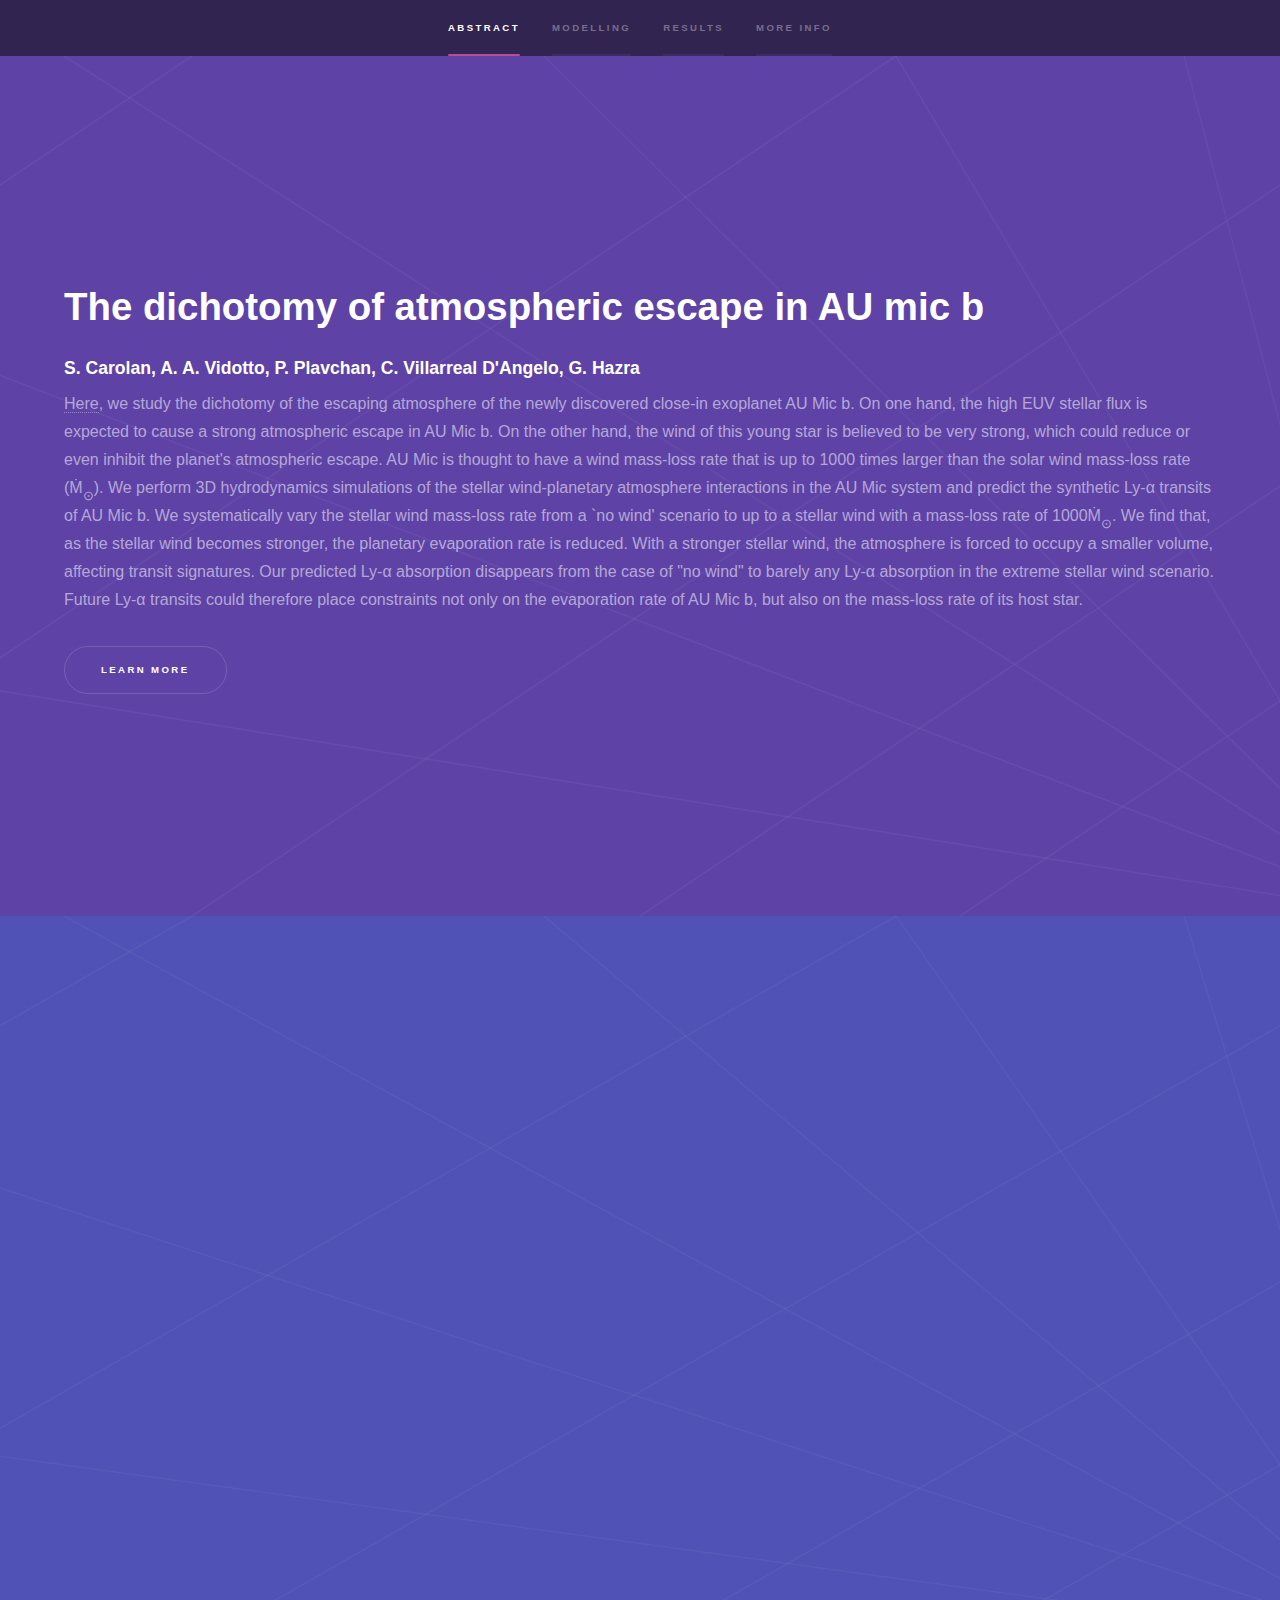
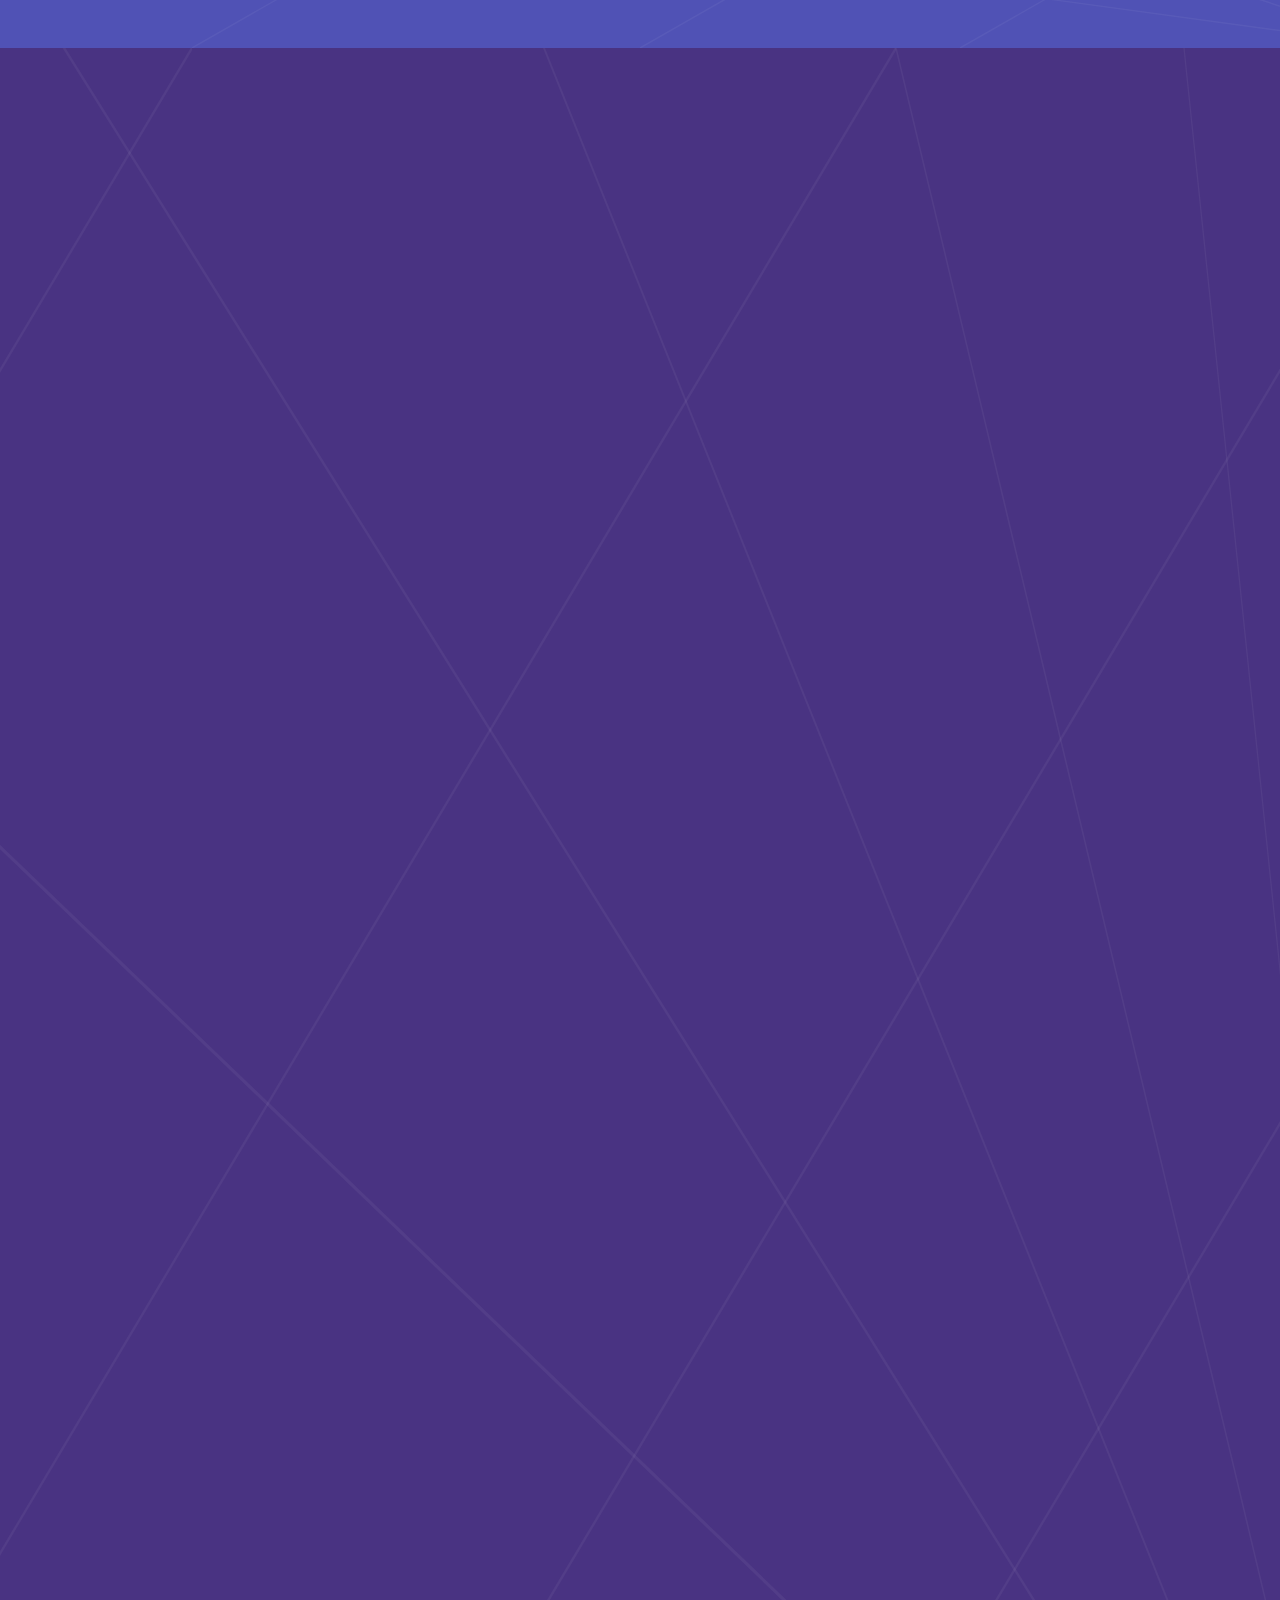
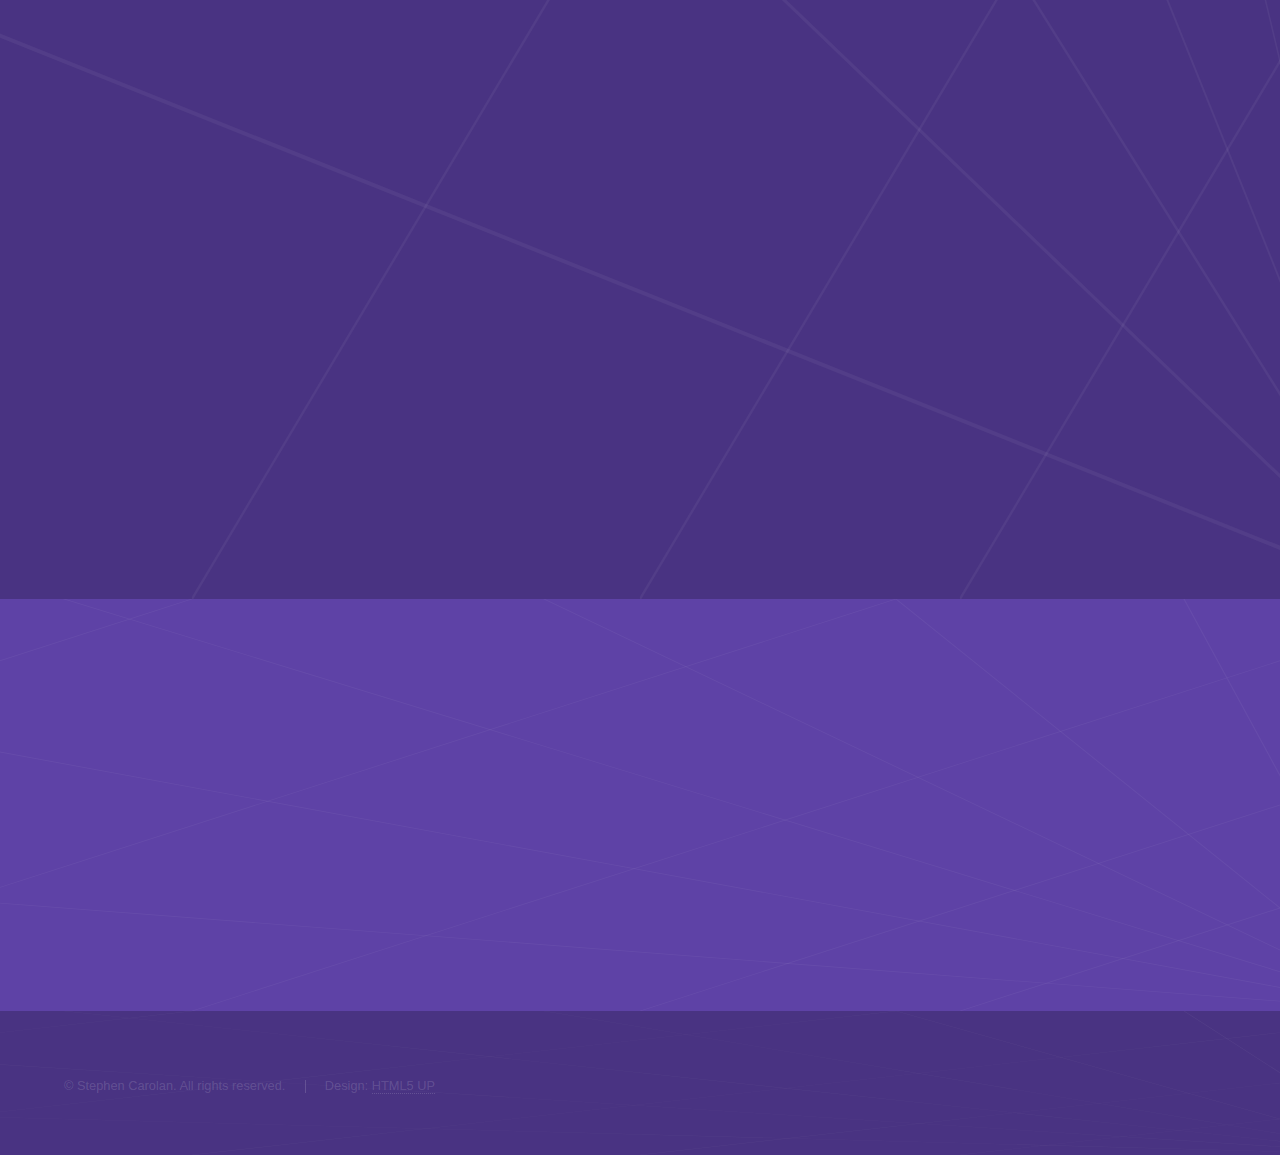
==== poster/index.html @ f3653c2d "Updated poster" ====
<!DOCTYPE HTML>
<!--
	Hyperspace by HTML5 UP
	html5up.net | @ajlkn
	Free for personal and commercial use under the CCA 3.0 license (html5up.net/license)
-->
<html>
	<head>
		<title>Atmospheric Escape in AU mic b</title>
		<meta charset="utf-8" />
		<meta name="viewport" content="width=device-width, initial-scale=1, user-scalable=no" />
		<link rel="stylesheet" href="assets/css/main.css" />
		<noscript><link rel="stylesheet" href="assets/css/noscript.css" /></noscript>
	</head>
	<body class="is-preload">

		<!-- Sidebar -->
			<section id="sidebar">
				<div class="inner">
					<nav>
						<ul>
							<li><a href="#intro">Abstract</a></li>
							<li><a href="#one">Modelling</a></li>
							<li><a href="#two">Results</a></li>
							<li><a href="#three">More info</a></li>
						</ul>
					</nav>
				</div>
			</section>

		<!-- Wrapper -->
			<div id="wrapper">

				<!-- Intro -->
					<section id="intro" class="wrapper style1 fullscreen fade-up">
						<div class="inner">
							<h1>The dichotomy of atmospheric escape in AU mic b</h1>
							<h3>S. Carolan, A. A. Vidotto, P. Plavchan, C. Villarreal D'Angelo, G. Hazra</h3>
							<p><a href="https://ui.adsabs.harvard.edu/abs/2020arXiv200613606C/abstract">Here</a>, we study the dichotomy of the escaping atmosphere of the newly discovered close-in exoplanet AU Mic b. 
								On one hand, the high EUV stellar flux is expected to cause a strong atmospheric escape in AU Mic b. 
								On the other hand, the wind of this young star is believed to be very strong, which could reduce or even inhibit the planet's atmospheric escape. 
								AU Mic is thought to have a wind mass-loss rate that is up to 1000 times larger than the solar wind mass-loss rate (M&#775<sub>⊙</sub>). 
								We perform 3D hydrodynamics simulations of the stellar wind-planetary atmosphere interactions in the AU Mic system and predict the 
								synthetic Ly-α transits of AU Mic b. We systematically vary the stellar wind mass-loss rate from a `no wind' scenario to up to a stellar wind 
								with a mass-loss rate of 1000M&#775<sub>⊙</sub>. 
								We find that, as the stellar wind becomes stronger, the planetary evaporation rate is reduced. 
								With a stronger stellar wind, the atmosphere is forced to occupy a smaller volume, affecting transit signatures. 
								Our predicted Ly-α absorption disappears from the case of "no wind" to barely any Ly-α absorption in the extreme stellar wind scenario. 
								Future Ly-α transits could therefore place constraints not only on the evaporation rate of AU Mic b, but also on the mass-loss rate 
								of its host star.</p>
							<ul class="actions">
								<li><a href="#one" class="button scrolly">Learn more</a></li>
							</ul>
						</div>
					</section>

				<!-- One -->
					<section id="one" class="wrapper style2 fade-up">
						<div class="inner">
							<h2>3D models of atmospheric escape</h2>
							<a href="#" class="image left"><img src="images/rotating.gif" alt="" data-position="center center" style="width:20em; height:auto;" /></a>
								<p>
								We adapt SWMF's GM module to perform 3d models of AU mic b's atmospheric escape.
								The computational grid is centred on the planet, with each hydrodynamic simulation performed in the planet's rest frame.
								We account for the orbital effects associated with close-in exoplanets, and inject the stellar wind as an outer boundary.
								We vary the strength of the stellar wind in each simulation from no wind to 1000 M&#775<sub>⊙</sub>, obtaining a 3d grid of densities,
								velocities and thermal pressure.
								</p>
							</div>
						
							<div class="inner">
								<h2>Syntheic Ly-α Transit models</h2>
								<a href="#" class="image right"><img src="images/transiting.gif" alt="" data-position="center center" style="width:20em; height:auto;" /></a>
								<p>To calculate the Ly-α transit profiles, we use the ray tracing technique detailed in 
									<a href="https://ui.adsabs.harvard.edu/abs/2018MNRAS.481.5296V/abstract">Vidotto et al. (2018)</a>. 
									Stellar rays are shot through the planetary material, which is represented by the volume entailed by the grey surface in the gif above. 
									We calculate the velocity-dependent optical depth of this material along the line-of-sight and integrate over the all rays that are 
									transmitted	through the atmosphere to obtain the velocity-dependent transit depth.<br><br><br><br><br><br>
								</p>
							</div>
						
					</section>

				<!-- Two -->
					<section id="two" class="wrapper style1-alt fade-up">
						<div class="inner">
							<h2>Results: Variation of Stellar Wind Strength</h2>
							<a href="#" class="image main"><img src="images/six_panel.png" alt="" data-position="center center" /></a>
							<p> 
								We perform five simulations of AU mic b, each with a different stellar wind strength: no wind, 1, 10, 100, and 1000 M&#775<sub>⊙</sub>.
								The orbital slice from each of these can be seen in the figure above. The bottom right panel shows the contour at 1.1 T<sub>planet</sub>. Given 
								our simulations are isothermal, this selects the absorbing planetary material from stellar wind material.

							<p>
								We ignore the line centre [-36, 36 km/s] given it will be contaminated by interstellar aborption and geocoronal emission.
								Below we have separated the blue and red wings of the Ly-α absorption in each of our models at mid transit.
							</p>
							<a href="#" class="image main"><img src="images/blue_and_red-1.png" alt="" data-position="center center" /></a>
							<a href="#" class="image left"><img src="images/integral_split-1.png" alt="" data-position="center center" /></a>
							<p>
								For stellar winds &#8804 10 M&#775<sub>⊙</sub>, the blue wing shows significantly more absorption than the red wing. The stellar wind funnels day-side 
								material towards the comet-like tail, leading to asymmetry in the line profile. 
							</p>
							<p>
								For stellar winds &#8805 100 M&#775<sub>⊙</sub>, we find no significant absorption in the blue or red wing. The stellar wind is now strong enough to
								confine the outflowing planetary material much closer to the planet, such that the volume occupied by the absorbing hydrogen is greatly reduced.
								This leads to very little Ly-α absorption.
							</p>
							<p>
								The results of this work place importance on future Ly-α observations. In the case of AU mic b, we have shown that future Ly-α observations can 
								provide insight into the stellar wind. Should future observations yield a non-detection of AU mic b's escaping atmosphere, then we can place a 
								lower limit on the stellar mass loss rate at 100 M&#775<sub>⊙</sub>. Should future observations find significant blue shifted absorption, we can 
								conclude that AU mic has a mass loss rate below this value. Furthermore, we have shown that the strength of the stellar wind can significantly 
								contributes to the resultant Ly-α line profile, and so must be considered when interpreting the Ly-α observations close-in exoplanets.
							</p>
						</div>
					</section>

				<!-- Three -->
					<section id="three" class="wrapper style1 fade-up">
						<div class="inner">
							<h2>Further information & Contact details</h2>
							
							<div class="split style1">
								<section>
									<p>This work has been submitted the MNRAS letters, with a pre print available  
										<a href="https://ui.adsabs.harvard.edu/abs/2020arXiv200613606C/abstract">here</a>.  
									</p>
									<p>
										We acknowledge funding from the European Research 
										Council (ERC) under the European Union's Horizon 2020 research and innovation programme (grant 817540, ASTROFLOW) and  SFI/HEA Irish 
										Centre for High-End Computing (ICHEC) for the provision of computational facilities and support. This work used the BATS-R-US tools 
										developed at the University of Michigan Center for Space Environment Modeling and made available through the NASA Community Coordinated
										Modeling Center. 
									</p>

								</section>	
								<section>
									<ul class="contact">
										<li>
											<h3>Email</h3>
											<a href="mailto:carolast@tcd.ie">carolast@tcd.ie</a>
										</li>
										<li>
											<h3>Previous works</h3>
											<a href="https://ui.adsabs.harvard.edu/search/filter_author_facet_hier_fq_author=AND&filter_author_facet_hier_fq_author=author_facet_hier%3A%221%2FCarolan%2C%20S%2FCarolan%2C%20S%22&fq=%7B!type%3Daqp%20v%3D%24fq_author%7D&fq_author=(author_facet_hier%3A%221%2FCarolan%2C%20S%2FCarolan%2C%20S%22)&q=author%3A%22Carolan%2C%20S.%22&sort=date%20desc%2C%20bibcode%20desc&p_=0">ADS</a>
										</li>
									</ul>
								</section>
							</div>
						</div>
					</section>

			</div>

		<!-- Footer -->
			<footer id="footer" class="wrapper style1-alt">
				<div class="inner">
					<ul class="menu">
						<li>&copy; Stephen Carolan. All rights reserved.</li><li>Design: <a href="http://html5up.net">HTML5 UP</a></li>
					</ul>
				</div>
			</footer>

		<!-- Scripts -->
			<script src="assets/js/jquery.min.js"></script>
			<script src="assets/js/jquery.scrollex.min.js"></script>
			<script src="assets/js/jquery.scrolly.min.js"></script>
			<script src="assets/js/browser.min.js"></script>
			<script src="assets/js/breakpoints.min.js"></script>
			<script src="assets/js/util.js"></script>
			<script src="assets/js/main.js"></script>

	</body>
</html>
---- poster/assets/css/main.css ----
@import url(fontawesome-all.min.css);

/*
	Hyperspace by HTML5 UP
	html5up.net | @ajlkn
	Free for personal and commercial use under the CCA 3.0 license (html5up.net/license)
*/

html, body, div, span, applet, object,
iframe, h1, h2, h3, h4, h5, h6, p, blockquote,
pre, a, abbr, acronym, address, big, cite,
code, del, dfn, em, img, ins, kbd, q, s, samp,
small, strike, strong, sub, sup, tt, var, b,
u, i, center, dl, dt, dd, ol, ul, li, fieldset,
form, label, legend, table, caption, tbody,
tfoot, thead, tr, th, td, article, aside,
canvas, details, embed, figure, figcaption,
footer, header, hgroup, menu, nav, output, ruby,
section, summary, time, mark, audio, video {
	margin: 0;
	padding: 0;
	border: 0;
	font-size: 100%;
	font: inherit;
	vertical-align: baseline;}

article, aside, details, figcaption, figure,
footer, header, hgroup, menu, nav, section {
	display: block;}

body {
	line-height: 1;
}

ol, ul {
	list-style: none;
}

blockquote, q {
	quotes: none;
}

	blockquote:before, blockquote:after, q:before, q:after {
		content: '';
		content: none;
	}

table {
	border-collapse: collapse;
	border-spacing: 0;
}

body {
	-webkit-text-size-adjust: none;
}

mark {
	background-color: transparent;
	color: inherit;
}

input::-moz-focus-inner {
	border: 0;
	padding: 0;
}

input, select, textarea {
	-moz-appearance: none;
	-webkit-appearance: none;
	-ms-appearance: none;
	appearance: none;
}

/* Basic */

	@-ms-viewport {
		width: device-width;
	}

	body {
		-ms-overflow-style: scrollbar;
	}

	@media screen and (max-width: 480px) {

		html, body {
			min-width: 320px;
		}

	}

	html {
		box-sizing: border-box;
	}

	*, *:before, *:after {
		box-sizing: inherit;
	}

	body {
		background: #312450;
	}

		body.is-preload *, body.is-preload *:before, body.is-preload *:after {
			-moz-animation: none !important;
			-webkit-animation: none !important;
			-ms-animation: none !important;
			animation: none !important;
			-moz-transition: none !important;
			-webkit-transition: none !important;
			-ms-transition: none !important;
			transition: none !important;
		}

/* Type */

	body, input, select, textarea {
		color: rgba(255, 255, 255, 0.55);
		font-family: Arial, Helvetica, sans-serif;
		font-size: 16.5pt;
		font-weight: normal;
		line-height: 1.75;
	}

		@media screen and (max-width: 1680px) {

			body, input, select, textarea {
				font-size: 13pt;
			}

		}

		@media screen and (max-width: 1280px) {

			body, input, select, textarea {
				font-size: 12pt;
			}

		}

		@media screen and (max-width: 360px) {

			body, input, select, textarea {
				font-size: 11pt;
			}

		}

	a {
		-moz-transition: color 0.2s ease, border-bottom-color 0.2s ease;
		-webkit-transition: color 0.2s ease, border-bottom-color 0.2s ease;
		-ms-transition: color 0.2s ease, border-bottom-color 0.2s ease;
		transition: color 0.2s ease, border-bottom-color 0.2s ease;
		border-bottom: dotted 1px rgba(255, 255, 255, 0.35);
		color: inherit;
		text-decoration: none;
	}

		a:hover {
			border-bottom-color: transparent;
			color: #ffffff;
		}

	strong, b {
		color: #ffffff;
		font-weight: bold;
	}

	em, i {
		font-style: italic;
	}

	p {
		margin: 0 0 2em 0;
	}

	h1, h2, h3, h4, h5, h6 {
		color: #ffffff;
		font-weight: bold;
		line-height: 1.5;
		margin: 0 0 0.5em 0;
	}

		h1 a, h2 a, h3 a, h4 a, h5 a, h6 a {
			color: inherit;
			text-decoration: none;
		}

	h1 {
		font-size: 2.4em;
	}

		h1.major {
			margin: 0 0 1.3em 0;
			position: relative;
			padding-bottom: 0.35em;
		}

			h1.major:after {
				background-image: -moz-linear-gradient(to right, #5e42a6, #b74e91);
				background-image: -webkit-linear-gradient(to right, #5e42a6, #b74e91);
				background-image: -ms-linear-gradient(to right, #5e42a6, #b74e91);
				background-image: linear-gradient(to right, #5e42a6, #b74e91);
				-moz-transition: max-width 0.2s ease;
				-webkit-transition: max-width 0.2s ease;
				-ms-transition: max-width 0.2s ease;
				transition: max-width 0.2s ease;
				border-radius: 0.2em;
				bottom: 0;
				content: '';
				height: 0.05em;
				position: absolute;
				right: 0;
				width: 100%;
			}

	h2 {
		font-size: 1.75em;
	}

	h3 {
		font-size: 1.1em;
	}

	h4 {
		font-size: 1em;
	}

	h5 {
		font-size: 0.8em;
	}

	h6 {
		font-size: 0.6em;
	}

	@media screen and (max-width: 736px) {

		h1 {
			font-size: 2em;
		}

		h2 {
			font-size: 1.25em;
		}

		h3 {
			font-size: 1em;
		}

		h4 {
			font-size: 0.8em;
		}

		h5 {
			font-size: 0.6em;
		}

		h6 {
			font-size: 0.6em;
		}

	}

	sub {
		font-size: 0.8em;
		position: relative;
		top: 0.5em;
	}

	sup {
		font-size: 0.8em;
		position: relative;
		top: -0.5em;
	}

	blockquote {
		border-left: solid 4px rgba(255, 255, 255, 0.15);
		font-style: italic;
		margin: 0 0 2em 0;
		padding: 0.5em 0 0.5em 2em;
	}

	code {
		background: rgba(255, 255, 255, 0.05);
		border-radius: 0.25em;
		border: solid 1px rgba(255, 255, 255, 0.15);
		font-family: "Courier New", monospace;
		font-size: 0.9em;
		margin: 0 0.25em;
		padding: 0.25em 0.65em;
	}

	pre {
		-webkit-overflow-scrolling: touch;
		font-family: "Courier New", monospace;
		font-size: 0.9em;
		margin: 0 0 2em 0;
	}

		pre code {
			display: block;
			line-height: 1.75em;
			padding: 1em 1.5em;
			overflow-x: auto;
		}

	hr {
		border: 0;
		border-bottom: solid 1px rgba(255, 255, 255, 0.15);
		margin: 2em 0;
	}

		hr.major {
			margin: 3em 0;
		}

	.align-left {
		text-align: left;
	}

	.align-center {
		text-align: center;
	}

	.align-right {
		text-align: right;
	}

/* Row */

	.row {
		display: flex;
		flex-wrap: wrap;
		box-sizing: border-box;
		align-items: stretch;
	}

		.row > * {
			box-sizing: border-box;
		}

		.row.gtr-uniform > * > :last-child {
			margin-bottom: 0;
		}

		.row.aln-left {
			justify-content: flex-start;
		}

		.row.aln-center {
			justify-content: center;
		}

		.row.aln-right {
			justify-content: flex-end;
		}

		.row.aln-top {
			align-items: flex-start;
		}

		.row.aln-middle {
			align-items: center;
		}

		.row.aln-bottom {
			align-items: flex-end;
		}

		.row > .imp {
			order: -1;
		}

		.row > .col-1 {
			width: 8.33333%;
		}

		.row > .off-1 {
			margin-left: 8.33333%;
		}

		.row > .col-2 {
			width: 16.66667%;
		}

		.row > .off-2 {
			margin-left: 16.66667%;
		}

		.row > .col-3 {
			width: 25%;
		}

		.row > .off-3 {
			margin-left: 25%;
		}

		.row > .col-4 {
			width: 33.33333%;
		}

		.row > .off-4 {
			margin-left: 33.33333%;
		}

		.row > .col-5 {
			width: 41.66667%;
		}

		.row > .off-5 {
			margin-left: 41.66667%;
		}

		.row > .col-6 {
			width: 50%;
		}

		.row > .off-6 {
			margin-left: 50%;
		}

		.row > .col-7 {
			width: 58.33333%;
		}

		.row > .off-7 {
			margin-left: 58.33333%;
		}

		.row > .col-8 {
			width: 66.66667%;
		}

		.row > .off-8 {
			margin-left: 66.66667%;
		}

		.row > .col-9 {
			width: 75%;
		}

		.row > .off-9 {
			margin-left: 75%;
		}

		.row > .col-10 {
			width: 83.33333%;
		}

		.row > .off-10 {
			margin-left: 83.33333%;
		}

		.row > .col-11 {
			width: 91.66667%;
		}

		.row > .off-11 {
			margin-left: 91.66667%;
		}

		.row > .col-12 {
			width: 100%;
		}

		.row > .off-12 {
			margin-left: 100%;
		}

		.row.gtr-0 {
			margin-top: 0;
			margin-left: 0em;
		}

			.row.gtr-0 > * {
				padding: 0 0 0 0em;
			}

			.row.gtr-0.gtr-uniform {
				margin-top: 0em;
			}

				.row.gtr-0.gtr-uniform > * {
					padding-top: 0em;
				}

		.row.gtr-25 {
			margin-top: 0;
			margin-left: -0.375em;
		}

			.row.gtr-25 > * {
				padding: 0 0 0 0.375em;
			}

			.row.gtr-25.gtr-uniform {
				margin-top: -0.375em;
			}

				.row.gtr-25.gtr-uniform > * {
					padding-top: 0.375em;
				}

		.row.gtr-50 {
			margin-top: 0;
			margin-left: -0.75em;
		}

			.row.gtr-50 > * {
				padding: 0 0 0 0.75em;
			}

			.row.gtr-50.gtr-uniform {
				margin-top: -0.75em;
			}

				.row.gtr-50.gtr-uniform > * {
					padding-top: 0.75em;
				}

		.row {
			margin-top: 0;
			margin-left: -1.5em;
		}

			.row > * {
				padding: 0 0 0 1.5em;
			}

			.row.gtr-uniform {
				margin-top: -1.5em;
			}

				.row.gtr-uniform > * {
					padding-top: 1.5em;
				}

		.row.gtr-150 {
			margin-top: 0;
			margin-left: -2.25em;
		}

			.row.gtr-150 > * {
				padding: 0 0 0 2.25em;
			}

			.row.gtr-150.gtr-uniform {
				margin-top: -2.25em;
			}

				.row.gtr-150.gtr-uniform > * {
					padding-top: 2.25em;
				}

		.row.gtr-200 {
			margin-top: 0;
			margin-left: -3em;
		}

			.row.gtr-200 > * {
				padding: 0 0 0 3em;
			}

			.row.gtr-200.gtr-uniform {
				margin-top: -3em;
			}

				.row.gtr-200.gtr-uniform > * {
					padding-top: 3em;
				}

		@media screen and (max-width: 1680px) {

			.row {
				display: flex;
				flex-wrap: wrap;
				box-sizing: border-box;
				align-items: stretch;
			}

				.row > * {
					box-sizing: border-box;
				}

				.row.gtr-uniform > * > :last-child {
					margin-bottom: 0;
				}

				.row.aln-left {
					justify-content: flex-start;
				}

				.row.aln-center {
					justify-content: center;
				}

				.row.aln-right {
					justify-content: flex-end;
				}

				.row.aln-top {
					align-items: flex-start;
				}

				.row.aln-middle {
					align-items: center;
				}

				.row.aln-bottom {
					align-items: flex-end;
				}

				.row > .imp-xlarge {
					order: -1;
				}

				.row > .col-1-xlarge {
					width: 8.33333%;
				}

				.row > .off-1-xlarge {
					margin-left: 8.33333%;
				}

				.row > .col-2-xlarge {
					width: 16.66667%;
				}

				.row > .off-2-xlarge {
					margin-left: 16.66667%;
				}

				.row > .col-3-xlarge {
					width: 25%;
				}

				.row > .off-3-xlarge {
					margin-left: 25%;
				}

				.row > .col-4-xlarge {
					width: 33.33333%;
				}

				.row > .off-4-xlarge {
					margin-left: 33.33333%;
				}

				.row > .col-5-xlarge {
					width: 41.66667%;
				}

				.row > .off-5-xlarge {
					margin-left: 41.66667%;
				}

				.row > .col-6-xlarge {
					width: 50%;
				}

				.row > .off-6-xlarge {
					margin-left: 50%;
				}

				.row > .col-7-xlarge {
					width: 58.33333%;
				}

				.row > .off-7-xlarge {
					margin-left: 58.33333%;
				}

				.row > .col-8-xlarge {
					width: 66.66667%;
				}

				.row > .off-8-xlarge {
					margin-left: 66.66667%;
				}

				.row > .col-9-xlarge {
					width: 75%;
				}

				.row > .off-9-xlarge {
					margin-left: 75%;
				}

				.row > .col-10-xlarge {
					width: 83.33333%;
				}

				.row > .off-10-xlarge {
					margin-left: 83.33333%;
				}

				.row > .col-11-xlarge {
					width: 91.66667%;
				}

				.row > .off-11-xlarge {
					margin-left: 91.66667%;
				}

				.row > .col-12-xlarge {
					width: 100%;
				}

				.row > .off-12-xlarge {
					margin-left: 100%;
				}

				.row.gtr-0 {
					margin-top: 0;
					margin-left: 0em;
				}

					.row.gtr-0 > * {
						padding: 0 0 0 0em;
					}

					.row.gtr-0.gtr-uniform {
						margin-top: 0em;
					}

						.row.gtr-0.gtr-uniform > * {
							padding-top: 0em;
						}

				.row.gtr-25 {
					margin-top: 0;
					margin-left: -0.375em;
				}

					.row.gtr-25 > * {
						padding: 0 0 0 0.375em;
					}

					.row.gtr-25.gtr-uniform {
						margin-top: -0.375em;
					}

						.row.gtr-25.gtr-uniform > * {
							padding-top: 0.375em;
						}

				.row.gtr-50 {
					margin-top: 0;
					margin-left: -0.75em;
				}

					.row.gtr-50 > * {
						padding: 0 0 0 0.75em;
					}

					.row.gtr-50.gtr-uniform {
						margin-top: -0.75em;
					}

						.row.gtr-50.gtr-uniform > * {
							padding-top: 0.75em;
						}

				.row {
					margin-top: 0;
					margin-left: -1.5em;
				}

					.row > * {
						padding: 0 0 0 1.5em;
					}

					.row.gtr-uniform {
						margin-top: -1.5em;
					}

						.row.gtr-uniform > * {
							padding-top: 1.5em;
						}

				.row.gtr-150 {
					margin-top: 0;
					margin-left: -2.25em;
				}

					.row.gtr-150 > * {
						padding: 0 0 0 2.25em;
					}

					.row.gtr-150.gtr-uniform {
						margin-top: -2.25em;
					}

						.row.gtr-150.gtr-uniform > * {
							padding-top: 2.25em;
						}

				.row.gtr-200 {
					margin-top: 0;
					margin-left: -3em;
				}

					.row.gtr-200 > * {
						padding: 0 0 0 3em;
					}

					.row.gtr-200.gtr-uniform {
						margin-top: -3em;
					}

						.row.gtr-200.gtr-uniform > * {
							padding-top: 3em;
						}

		}

		@media screen and (max-width: 1280px) {

			.row {
				display: flex;
				flex-wrap: wrap;
				box-sizing: border-box;
				align-items: stretch;
			}

				.row > * {
					box-sizing: border-box;
				}

				.row.gtr-uniform > * > :last-child {
					margin-bottom: 0;
				}

				.row.aln-left {
					justify-content: flex-start;
				}

				.row.aln-center {
					justify-content: center;
				}

				.row.aln-right {
					justify-content: flex-end;
				}

				.row.aln-top {
					align-items: flex-start;
				}

				.row.aln-middle {
					align-items: center;
				}

				.row.aln-bottom {
					align-items: flex-end;
				}

				.row > .imp-large {
					order: -1;
				}

				.row > .col-1-large {
					width: 8.33333%;
				}

				.row > .off-1-large {
					margin-left: 8.33333%;
				}

				.row > .col-2-large {
					width: 16.66667%;
				}

				.row > .off-2-large {
					margin-left: 16.66667%;
				}

				.row > .col-3-large {
					width: 25%;
				}

				.row > .off-3-large {
					margin-left: 25%;
				}

				.row > .col-4-large {
					width: 33.33333%;
				}

				.row > .off-4-large {
					margin-left: 33.33333%;
				}

				.row > .col-5-large {
					width: 41.66667%;
				}

				.row > .off-5-large {
					margin-left: 41.66667%;
				}

				.row > .col-6-large {
					width: 50%;
				}

				.row > .off-6-large {
					margin-left: 50%;
				}

				.row > .col-7-large {
					width: 58.33333%;
				}

				.row > .off-7-large {
					margin-left: 58.33333%;
				}

				.row > .col-8-large {
					width: 66.66667%;
				}

				.row > .off-8-large {
					margin-left: 66.66667%;
				}

				.row > .col-9-large {
					width: 75%;
				}

				.row > .off-9-large {
					margin-left: 75%;
				}

				.row > .col-10-large {
					width: 83.33333%;
				}

				.row > .off-10-large {
					margin-left: 83.33333%;
				}

				.row > .col-11-large {
					width: 91.66667%;
				}

				.row > .off-11-large {
					margin-left: 91.66667%;
				}

				.row > .col-12-large {
					width: 100%;
				}

				.row > .off-12-large {
					margin-left: 100%;
				}

				.row.gtr-0 {
					margin-top: 0;
					margin-left: 0em;
				}

					.row.gtr-0 > * {
						padding: 0 0 0 0em;
					}

					.row.gtr-0.gtr-uniform {
						margin-top: 0em;
					}

						.row.gtr-0.gtr-uniform > * {
							padding-top: 0em;
						}

				.row.gtr-25 {
					margin-top: 0;
					margin-left: -0.375em;
				}

					.row.gtr-25 > * {
						padding: 0 0 0 0.375em;
					}

					.row.gtr-25.gtr-uniform {
						margin-top: -0.375em;
					}

						.row.gtr-25.gtr-uniform > * {
							padding-top: 0.375em;
						}

				.row.gtr-50 {
					margin-top: 0;
					margin-left: -0.75em;
				}

					.row.gtr-50 > * {
						padding: 0 0 0 0.75em;
					}

					.row.gtr-50.gtr-uniform {
						margin-top: -0.75em;
					}

						.row.gtr-50.gtr-uniform > * {
							padding-top: 0.75em;
						}

				.row {
					margin-top: 0;
					margin-left: -1.5em;
				}

					.row > * {
						padding: 0 0 0 1.5em;
					}

					.row.gtr-uniform {
						margin-top: -1.5em;
					}

						.row.gtr-uniform > * {
							padding-top: 1.5em;
						}

				.row.gtr-150 {
					margin-top: 0;
					margin-left: -2.25em;
				}

					.row.gtr-150 > * {
						padding: 0 0 0 2.25em;
					}

					.row.gtr-150.gtr-uniform {
						margin-top: -2.25em;
					}

						.row.gtr-150.gtr-uniform > * {
							padding-top: 2.25em;
						}

				.row.gtr-200 {
					margin-top: 0;
					margin-left: -3em;
				}

					.row.gtr-200 > * {
						padding: 0 0 0 3em;
					}

					.row.gtr-200.gtr-uniform {
						margin-top: -3em;
					}

						.row.gtr-200.gtr-uniform > * {
							padding-top: 3em;
						}

		}

		@media screen and (max-width: 980px) {

			.row {
				display: flex;
				flex-wrap: wrap;
				box-sizing: border-box;
				align-items: stretch;
			}

				.row > * {
					box-sizing: border-box;
				}

				.row.gtr-uniform > * > :last-child {
					margin-bottom: 0;
				}

				.row.aln-left {
					justify-content: flex-start;
				}

				.row.aln-center {
					justify-content: center;
				}

				.row.aln-right {
					justify-content: flex-end;
				}

				.row.aln-top {
					align-items: flex-start;
				}

				.row.aln-middle {
					align-items: center;
				}

				.row.aln-bottom {
					align-items: flex-end;
				}

				.row > .imp-medium {
					order: -1;
				}

				.row > .col-1-medium {
					width: 8.33333%;
				}

				.row > .off-1-medium {
					margin-left: 8.33333%;
				}

				.row > .col-2-medium {
					width: 16.66667%;
				}

				.row > .off-2-medium {
					margin-left: 16.66667%;
				}

				.row > .col-3-medium {
					width: 25%;
				}

				.row > .off-3-medium {
					margin-left: 25%;
				}

				.row > .col-4-medium {
					width: 33.33333%;
				}

				.row > .off-4-medium {
					margin-left: 33.33333%;
				}

				.row > .col-5-medium {
					width: 41.66667%;
				}

				.row > .off-5-medium {
					margin-left: 41.66667%;
				}

				.row > .col-6-medium {
					width: 50%;
				}

				.row > .off-6-medium {
					margin-left: 50%;
				}

				.row > .col-7-medium {
					width: 58.33333%;
				}

				.row > .off-7-medium {
					margin-left: 58.33333%;
				}

				.row > .col-8-medium {
					width: 66.66667%;
				}

				.row > .off-8-medium {
					margin-left: 66.66667%;
				}

				.row > .col-9-medium {
					width: 75%;
				}

				.row > .off-9-medium {
					margin-left: 75%;
				}

				.row > .col-10-medium {
					width: 83.33333%;
				}

				.row > .off-10-medium {
					margin-left: 83.33333%;
				}

				.row > .col-11-medium {
					width: 91.66667%;
				}

				.row > .off-11-medium {
					margin-left: 91.66667%;
				}

				.row > .col-12-medium {
					width: 100%;
				}

				.row > .off-12-medium {
					margin-left: 100%;
				}

				.row.gtr-0 {
					margin-top: 0;
					margin-left: 0em;
				}

					.row.gtr-0 > * {
						padding: 0 0 0 0em;
					}

					.row.gtr-0.gtr-uniform {
						margin-top: 0em;
					}

						.row.gtr-0.gtr-uniform > * {
							padding-top: 0em;
						}

				.row.gtr-25 {
					margin-top: 0;
					margin-left: -0.375em;
				}

					.row.gtr-25 > * {
						padding: 0 0 0 0.375em;
					}

					.row.gtr-25.gtr-uniform {
						margin-top: -0.375em;
					}

						.row.gtr-25.gtr-uniform > * {
							padding-top: 0.375em;
						}

				.row.gtr-50 {
					margin-top: 0;
					margin-left: -0.75em;
				}

					.row.gtr-50 > * {
						padding: 0 0 0 0.75em;
					}

					.row.gtr-50.gtr-uniform {
						margin-top: -0.75em;
					}

						.row.gtr-50.gtr-uniform > * {
							padding-top: 0.75em;
						}

				.row {
					margin-top: 0;
					margin-left: -1.5em;
				}

					.row > * {
						padding: 0 0 0 1.5em;
					}

					.row.gtr-uniform {
						margin-top: -1.5em;
					}

						.row.gtr-uniform > * {
							padding-top: 1.5em;
						}

				.row.gtr-150 {
					margin-top: 0;
					margin-left: -2.25em;
				}

					.row.gtr-150 > * {
						padding: 0 0 0 2.25em;
					}

					.row.gtr-150.gtr-uniform {
						margin-top: -2.25em;
					}

						.row.gtr-150.gtr-uniform > * {
							padding-top: 2.25em;
						}

				.row.gtr-200 {
					margin-top: 0;
					margin-left: -3em;
				}

					.row.gtr-200 > * {
						padding: 0 0 0 3em;
					}

					.row.gtr-200.gtr-uniform {
						margin-top: -3em;
					}

						.row.gtr-200.gtr-uniform > * {
							padding-top: 3em;
						}

		}

		@media screen and (max-width: 736px) {

			.row {
				display: flex;
				flex-wrap: wrap;
				box-sizing: border-box;
				align-items: stretch;
			}

				.row > * {
					box-sizing: border-box;
				}

				.row.gtr-uniform > * > :last-child {
					margin-bottom: 0;
				}

				.row.aln-left {
					justify-content: flex-start;
				}

				.row.aln-center {
					justify-content: center;
				}

				.row.aln-right {
					justify-content: flex-end;
				}

				.row.aln-top {
					align-items: flex-start;
				}

				.row.aln-middle {
					align-items: center;
				}

				.row.aln-bottom {
					align-items: flex-end;
				}

				.row > .imp-small {
					order: -1;
				}

				.row > .col-1-small {
					width: 8.33333%;
				}

				.row > .off-1-small {
					margin-left: 8.33333%;
				}

				.row > .col-2-small {
					width: 16.66667%;
				}

				.row > .off-2-small {
					margin-left: 16.66667%;
				}

				.row > .col-3-small {
					width: 25%;
				}

				.row > .off-3-small {
					margin-left: 25%;
				}

				.row > .col-4-small {
					width: 33.33333%;
				}

				.row > .off-4-small {
					margin-left: 33.33333%;
				}

				.row > .col-5-small {
					width: 41.66667%;
				}

				.row > .off-5-small {
					margin-left: 41.66667%;
				}

				.row > .col-6-small {
					width: 50%;
				}

				.row > .off-6-small {
					margin-left: 50%;
				}

				.row > .col-7-small {
					width: 58.33333%;
				}

				.row > .off-7-small {
					margin-left: 58.33333%;
				}

				.row > .col-8-small {
					width: 66.66667%;
				}

				.row > .off-8-small {
					margin-left: 66.66667%;
				}

				.row > .col-9-small {
					width: 75%;
				}

				.row > .off-9-small {
					margin-left: 75%;
				}

				.row > .col-10-small {
					width: 83.33333%;
				}

				.row > .off-10-small {
					margin-left: 83.33333%;
				}

				.row > .col-11-small {
					width: 91.66667%;
				}

				.row > .off-11-small {
					margin-left: 91.66667%;
				}

				.row > .col-12-small {
					width: 100%;
				}

				.row > .off-12-small {
					margin-left: 100%;
				}

				.row.gtr-0 {
					margin-top: 0;
					margin-left: 0em;
				}

					.row.gtr-0 > * {
						padding: 0 0 0 0em;
					}

					.row.gtr-0.gtr-uniform {
						margin-top: 0em;
					}

						.row.gtr-0.gtr-uniform > * {
							padding-top: 0em;
						}

				.row.gtr-25 {
					margin-top: 0;
					margin-left: -0.375em;
				}

					.row.gtr-25 > * {
						padding: 0 0 0 0.375em;
					}

					.row.gtr-25.gtr-uniform {
						margin-top: -0.375em;
					}

						.row.gtr-25.gtr-uniform > * {
							padding-top: 0.375em;
						}

				.row.gtr-50 {
					margin-top: 0;
					margin-left: -0.75em;
				}

					.row.gtr-50 > * {
						padding: 0 0 0 0.75em;
					}

					.row.gtr-50.gtr-uniform {
						margin-top: -0.75em;
					}

						.row.gtr-50.gtr-uniform > * {
							padding-top: 0.75em;
						}

				.row {
					margin-top: 0;
					margin-left: -1.5em;
				}

					.row > * {
						padding: 0 0 0 1.5em;
					}

					.row.gtr-uniform {
						margin-top: -1.5em;
					}

						.row.gtr-uniform > * {
							padding-top: 1.5em;
						}

				.row.gtr-150 {
					margin-top: 0;
					margin-left: -2.25em;
				}

					.row.gtr-150 > * {
						padding: 0 0 0 2.25em;
					}

					.row.gtr-150.gtr-uniform {
						margin-top: -2.25em;
					}

						.row.gtr-150.gtr-uniform > * {
							padding-top: 2.25em;
						}

				.row.gtr-200 {
					margin-top: 0;
					margin-left: -3em;
				}

					.row.gtr-200 > * {
						padding: 0 0 0 3em;
					}

					.row.gtr-200.gtr-uniform {
						margin-top: -3em;
					}

						.row.gtr-200.gtr-uniform > * {
							padding-top: 3em;
						}

		}

		@media screen and (max-width: 480px) {

			.row {
				display: flex;
				flex-wrap: wrap;
				box-sizing: border-box;
				align-items: stretch;
			}

				.row > * {
					box-sizing: border-box;
				}

				.row.gtr-uniform > * > :last-child {
					margin-bottom: 0;
				}

				.row.aln-left {
					justify-content: flex-start;
				}

				.row.aln-center {
					justify-content: center;
				}

				.row.aln-right {
					justify-content: flex-end;
				}

				.row.aln-top {
					align-items: flex-start;
				}

				.row.aln-middle {
					align-items: center;
				}

				.row.aln-bottom {
					align-items: flex-end;
				}

				.row > .imp-xsmall {
					order: -1;
				}

				.row > .col-1-xsmall {
					width: 8.33333%;
				}

				.row > .off-1-xsmall {
					margin-left: 8.33333%;
				}

				.row > .col-2-xsmall {
					width: 16.66667%;
				}

				.row > .off-2-xsmall {
					margin-left: 16.66667%;
				}

				.row > .col-3-xsmall {
					width: 25%;
				}

				.row > .off-3-xsmall {
					margin-left: 25%;
				}

				.row > .col-4-xsmall {
					width: 33.33333%;
				}

				.row > .off-4-xsmall {
					margin-left: 33.33333%;
				}

				.row > .col-5-xsmall {
					width: 41.66667%;
				}

				.row > .off-5-xsmall {
					margin-left: 41.66667%;
				}

				.row > .col-6-xsmall {
					width: 50%;
				}

				.row > .off-6-xsmall {
					margin-left: 50%;
				}

				.row > .col-7-xsmall {
					width: 58.33333%;
				}

				.row > .off-7-xsmall {
					margin-left: 58.33333%;
				}

				.row > .col-8-xsmall {
					width: 66.66667%;
				}

				.row > .off-8-xsmall {
					margin-left: 66.66667%;
				}

				.row > .col-9-xsmall {
					width: 75%;
				}

				.row > .off-9-xsmall {
					margin-left: 75%;
				}

				.row > .col-10-xsmall {
					width: 83.33333%;
				}

				.row > .off-10-xsmall {
					margin-left: 83.33333%;
				}

				.row > .col-11-xsmall {
					width: 91.66667%;
				}

				.row > .off-11-xsmall {
					margin-left: 91.66667%;
				}

				.row > .col-12-xsmall {
					width: 100%;
				}

				.row > .off-12-xsmall {
					margin-left: 100%;
				}

				.row.gtr-0 {
					margin-top: 0;
					margin-left: 0em;
				}

					.row.gtr-0 > * {
						padding: 0 0 0 0em;
					}

					.row.gtr-0.gtr-uniform {
						margin-top: 0em;
					}

						.row.gtr-0.gtr-uniform > * {
							padding-top: 0em;
						}

				.row.gtr-25 {
					margin-top: 0;
					margin-left: -0.375em;
				}

					.row.gtr-25 > * {
						padding: 0 0 0 0.375em;
					}

					.row.gtr-25.gtr-uniform {
						margin-top: -0.375em;
					}

						.row.gtr-25.gtr-uniform > * {
							padding-top: 0.375em;
						}

				.row.gtr-50 {
					margin-top: 0;
					margin-left: -0.75em;
				}

					.row.gtr-50 > * {
						padding: 0 0 0 0.75em;
					}

					.row.gtr-50.gtr-uniform {
						margin-top: -0.75em;
					}

						.row.gtr-50.gtr-uniform > * {
							padding-top: 0.75em;
						}

				.row {
					margin-top: 0;
					margin-left: -1.5em;
				}

					.row > * {
						padding: 0 0 0 1.5em;
					}

					.row.gtr-uniform {
						margin-top: -1.5em;
					}

						.row.gtr-uniform > * {
							padding-top: 1.5em;
						}

				.row.gtr-150 {
					margin-top: 0;
					margin-left: -2.25em;
				}

					.row.gtr-150 > * {
						padding: 0 0 0 2.25em;
					}

					.row.gtr-150.gtr-uniform {
						margin-top: -2.25em;
					}

						.row.gtr-150.gtr-uniform > * {
							padding-top: 2.25em;
						}

				.row.gtr-200 {
					margin-top: 0;
					margin-left: -3em;
				}

					.row.gtr-200 > * {
						padding: 0 0 0 3em;
					}

					.row.gtr-200.gtr-uniform {
						margin-top: -3em;
					}

						.row.gtr-200.gtr-uniform > * {
							padding-top: 3em;
						}

		}

/* Box */

	.box {
		border-radius: 0.25em;
		border: solid 1px rgba(255, 255, 255, 0.15);
		margin-bottom: 2em;
		padding: 1.5em;
	}

		.box > :last-child,
		.box > :last-child > :last-child,
		.box > :last-child > :last-child > :last-child {
			margin-bottom: 0;
		}

		.box.alt {
			border: 0;
			border-radius: 0;
			padding: 0;
		}

/* Button */

	input[type="submit"],
	input[type="reset"],
	input[type="button"],
	button,
	.button {
		-moz-appearance: none;
		-webkit-appearance: none;
		-ms-appearance: none;
		appearance: none;
		-moz-transition: border-color 0.2s ease;
		-webkit-transition: border-color 0.2s ease;
		-ms-transition: border-color 0.2s ease;
		transition: border-color 0.2s ease;
		background-color: transparent;
		border: solid 1px !important;
		border-color: rgba(255, 255, 255, 0.15) !important;
		border-radius: 3em;
		color: #ffffff !important;
		cursor: pointer;
		display: inline-block;
		font-size: 0.6em;
		font-weight: bold;
		height: calc(4.75em + 2px);
		letter-spacing: 0.25em;
		line-height: 4.75em;
		outline: 0;
		padding: 0 3.75em;
		position: relative;
		text-align: center;
		text-decoration: none;
		text-transform: uppercase;
		white-space: nowrap;
	}

		input[type="submit"]:after,
		input[type="reset"]:after,
		input[type="button"]:after,
		button:after,
		.button:after {
			-moz-transform: scale(0.25);
			-webkit-transform: scale(0.25);
			-ms-transform: scale(0.25);
			transform: scale(0.25);
			pointer-events: none;
			-moz-transition: opacity 0.2s ease, -moz-transform 0.2s ease;
			-webkit-transition: opacity 0.2s ease, -webkit-transform 0.2s ease;
			-ms-transition: opacity 0.2s ease, -ms-transform 0.2s ease;
			transition: opacity 0.2s ease, transform 0.2s ease;
			background: #ffffff;
			border-radius: 3em;
			content: '';
			height: 100%;
			left: 0;
			opacity: 0;
			position: absolute;
			top: 0;
			width: 100%;
		}

		input[type="submit"].icon:before,
		input[type="reset"].icon:before,
		input[type="button"].icon:before,
		button.icon:before,
		.button.icon:before {
			margin-right: 0.75em;
		}

		input[type="submit"].fit,
		input[type="reset"].fit,
		input[type="button"].fit,
		button.fit,
		.button.fit {
			width: 100%;
		}

		input[type="submit"].small,
		input[type="reset"].small,
		input[type="button"].small,
		button.small,
		.button.small {
			font-size: 0.4em;
		}

		input[type="submit"].large,
		input[type="reset"].large,
		input[type="button"].large,
		button.large,
		.button.large {
			font-size: 0.8em;
		}

		input[type="submit"].primary,
		input[type="reset"].primary,
		input[type="button"].primary,
		button.primary,
		.button.primary {
			background-color: #ffffff;
			color: #312450 !important;
		}

			input[type="submit"].primary:after,
			input[type="reset"].primary:after,
			input[type="button"].primary:after,
			button.primary:after,
			.button.primary:after {
				display: none;
			}

		input[type="submit"].disabled, input[type="submit"]:disabled,
		input[type="reset"].disabled,
		input[type="reset"]:disabled,
		input[type="button"].disabled,
		input[type="button"]:disabled,
		button.disabled,
		button:disabled,
		.button.disabled,
		.button:disabled {
			cursor: default;
			opacity: 0.5;
			pointer-events: none;
		}

		input[type="submit"]:hover,
		input[type="reset"]:hover,
		input[type="button"]:hover,
		button:hover,
		.button:hover {
			border-color: rgba(255, 255, 255, 0.55) !important;
		}

			input[type="submit"]:hover:after,
			input[type="reset"]:hover:after,
			input[type="button"]:hover:after,
			button:hover:after,
			.button:hover:after {
				opacity: 0.05;
				-moz-transform: scale(1);
				-webkit-transform: scale(1);
				-ms-transform: scale(1);
				transform: scale(1);
			}

			input[type="submit"]:hover:active,
			input[type="reset"]:hover:active,
			input[type="button"]:hover:active,
			button:hover:active,
			.button:hover:active {
				border-color: #ffffff !important;
			}

				input[type="submit"]:hover:active:after,
				input[type="reset"]:hover:active:after,
				input[type="button"]:hover:active:after,
				button:hover:active:after,
				.button:hover:active:after {
					opacity: 0.1;
				}

/* Features */

	.features {
		display: -moz-flex;
		display: -webkit-flex;
		display: -ms-flex;
		display: flex;
		-moz-flex-wrap: wrap;
		-webkit-flex-wrap: wrap;
		-ms-flex-wrap: wrap;
		flex-wrap: wrap;
		border-radius: 0.25em;
		border: solid 1px rgba(255, 255, 255, 0.15);
		background: rgba(255, 255, 255, 0.05);
		margin: 0 0 2em 0;
	}

		.features section {
			padding: 3.5em 3em 1em 7em ;
			width: 50%;
			border-top: solid 1px rgba(255, 255, 255, 0.15);
			position: relative;
		}

			.features section:nth-child(-n + 2) {
				border-top-width: 0;
			}

			.features section:nth-child(2n) {
				border-left: solid 1px rgba(255, 255, 255, 0.15);
			}

			.features section .icon {
				-moz-transition: opacity 0.5s ease, -moz-transform 0.5s ease;
				-webkit-transition: opacity 0.5s ease, -webkit-transform 0.5s ease;
				-ms-transition: opacity 0.5s ease, -ms-transform 0.5s ease;
				transition: opacity 0.5s ease, transform 0.5s ease;
				-moz-transition-delay: 1s;
				-webkit-transition-delay: 1s;
				-ms-transition-delay: 1s;
				transition-delay: 1s;
				-moz-transform: scale(1);
				-webkit-transform: scale(1);
				-ms-transform: scale(1);
				transform: scale(1);
				position: absolute;
				left: 3em;
				top: 3em;
				opacity: 1;
			}

			.features section:nth-child(1) .icon {
				-moz-transition-delay: 0.15s;
				-webkit-transition-delay: 0.15s;
				-ms-transition-delay: 0.15s;
				transition-delay: 0.15s;
			}

			.features section:nth-child(2) .icon {
				-moz-transition-delay: 0.3s;
				-webkit-transition-delay: 0.3s;
				-ms-transition-delay: 0.3s;
				transition-delay: 0.3s;
			}

			.features section:nth-child(3) .icon {
				-moz-transition-delay: 0.45s;
				-webkit-transition-delay: 0.45s;
				-ms-transition-delay: 0.45s;
				transition-delay: 0.45s;
			}

			.features section:nth-child(4) .icon {
				-moz-transition-delay: 0.6s;
				-webkit-transition-delay: 0.6s;
				-ms-transition-delay: 0.6s;
				transition-delay: 0.6s;
			}

			.features section:nth-child(5) .icon {
				-moz-transition-delay: 0.75s;
				-webkit-transition-delay: 0.75s;
				-ms-transition-delay: 0.75s;
				transition-delay: 0.75s;
			}

			.features section:nth-child(6) .icon {
				-moz-transition-delay: 0.9s;
				-webkit-transition-delay: 0.9s;
				-ms-transition-delay: 0.9s;
				transition-delay: 0.9s;
			}

			.features section:nth-child(7) .icon {
				-moz-transition-delay: 1.05s;
				-webkit-transition-delay: 1.05s;
				-ms-transition-delay: 1.05s;
				transition-delay: 1.05s;
			}

			.features section:nth-child(8) .icon {
				-moz-transition-delay: 1.2s;
				-webkit-transition-delay: 1.2s;
				-ms-transition-delay: 1.2s;
				transition-delay: 1.2s;
			}

			.features section:nth-child(9) .icon {
				-moz-transition-delay: 1.35s;
				-webkit-transition-delay: 1.35s;
				-ms-transition-delay: 1.35s;
				transition-delay: 1.35s;
			}

			.features section:nth-child(10) .icon {
				-moz-transition-delay: 1.5s;
				-webkit-transition-delay: 1.5s;
				-ms-transition-delay: 1.5s;
				transition-delay: 1.5s;
			}

			.features section:nth-child(11) .icon {
				-moz-transition-delay: 1.65s;
				-webkit-transition-delay: 1.65s;
				-ms-transition-delay: 1.65s;
				transition-delay: 1.65s;
			}

			.features section:nth-child(12) .icon {
				-moz-transition-delay: 1.8s;
				-webkit-transition-delay: 1.8s;
				-ms-transition-delay: 1.8s;
				transition-delay: 1.8s;
			}

			.features section:nth-child(13) .icon {
				-moz-transition-delay: 1.95s;
				-webkit-transition-delay: 1.95s;
				-ms-transition-delay: 1.95s;
				transition-delay: 1.95s;
			}

			.features section:nth-child(14) .icon {
				-moz-transition-delay: 2.1s;
				-webkit-transition-delay: 2.1s;
				-ms-transition-delay: 2.1s;
				transition-delay: 2.1s;
			}

			.features section:nth-child(15) .icon {
				-moz-transition-delay: 2.25s;
				-webkit-transition-delay: 2.25s;
				-ms-transition-delay: 2.25s;
				transition-delay: 2.25s;
			}

			.features section:nth-child(16) .icon {
				-moz-transition-delay: 2.4s;
				-webkit-transition-delay: 2.4s;
				-ms-transition-delay: 2.4s;
				transition-delay: 2.4s;
			}

			.features section:nth-child(17) .icon {
				-moz-transition-delay: 2.55s;
				-webkit-transition-delay: 2.55s;
				-ms-transition-delay: 2.55s;
				transition-delay: 2.55s;
			}

			.features section:nth-child(18) .icon {
				-moz-transition-delay: 2.7s;
				-webkit-transition-delay: 2.7s;
				-ms-transition-delay: 2.7s;
				transition-delay: 2.7s;
			}

			.features section:nth-child(19) .icon {
				-moz-transition-delay: 2.85s;
				-webkit-transition-delay: 2.85s;
				-ms-transition-delay: 2.85s;
				transition-delay: 2.85s;
			}

			.features section:nth-child(20) .icon {
				-moz-transition-delay: 3s;
				-webkit-transition-delay: 3s;
				-ms-transition-delay: 3s;
				transition-delay: 3s;
			}

		.features.inactive section .icon {
			-moz-transform: scale(0.5);
			-webkit-transform: scale(0.5);
			-ms-transform: scale(0.5);
			transform: scale(0.5);
			opacity: 0;
		}

		@media screen and (max-width: 980px) {

			.features {
				display: block;
			}

				.features section {
					border-top-width: 1px !important;
					border-left-width: 0 !important;
					width: 100%;
				}

					.features section:first-child {
						border-top-width: 0 !important;
					}

		}

		@media screen and (max-width: 736px) {

			.features section {
				padding: 2.5em 1.5em 0.1em 5.5em ;
			}

				.features section .icon {
					left: 1.5em;
					top: 2em;
				}

		}

		@media screen and (max-width: 480px) {

			.features section {
				padding: 2em 1.5em 0.1em 1.5em ;
			}

				.features section .icon {
					left: 0;
					position: relative;
					top: 0;
				}

		}

/* Form */

	form {
		margin: 0 0 2em 0;
	}

		form > :last-child {
			margin-bottom: 0;
		}

		form > .fields {
			display: -moz-flex;
			display: -webkit-flex;
			display: -ms-flex;
			display: flex;
			-moz-flex-wrap: wrap;
			-webkit-flex-wrap: wrap;
			-ms-flex-wrap: wrap;
			flex-wrap: wrap;
			width: calc(100% + 3em);
			margin: -1.5em 0 2em -1.5em;
		}

			form > .fields > .field {
				-moz-flex-grow: 0;
				-webkit-flex-grow: 0;
				-ms-flex-grow: 0;
				flex-grow: 0;
				-moz-flex-shrink: 0;
				-webkit-flex-shrink: 0;
				-ms-flex-shrink: 0;
				flex-shrink: 0;
				padding: 1.5em 0 0 1.5em;
				width: calc(100% - 1.5em);
			}

				form > .fields > .field.half {
					width: calc(50% - 0.75em);
				}

				form > .fields > .field.third {
					width: calc(100%/3 - 0.5em);
				}

				form > .fields > .field.quarter {
					width: calc(25% - 0.375em);
				}

		@media screen and (max-width: 480px) {

			form > .fields {
				width: calc(100% + 3em);
				margin: -1.5em 0 2em -1.5em;
			}

				form > .fields > .field {
					padding: 1.5em 0 0 1.5em;
					width: calc(100% - 1.5em);
				}

					form > .fields > .field.half {
						width: calc(100% - 1.5em);
					}

					form > .fields > .field.third {
						width: calc(100% - 1.5em);
					}

					form > .fields > .field.quarter {
						width: calc(100% - 1.5em);
					}

		}

	label {
		color: #ffffff;
		font-weight: bold;
		line-height: 1.5;
		margin: 0 0 0.7em 0;
		display: block;
		font-size: 1.1em;
	}

	input[type="text"],
	input[type="password"],
	input[type="email"],
	input[type="tel"],
	select,
	textarea {
		-moz-appearance: none;
		-webkit-appearance: none;
		-ms-appearance: none;
		appearance: none;
		background: rgba(255, 255, 255, 0.05);
		border-radius: 0.25em;
		border: none;
		border: solid 1px rgba(255, 255, 255, 0.15);
		color: inherit;
		display: block;
		outline: 0;
		padding: 0 1em;
		text-decoration: none;
		width: 100%;
	}

		input[type="text"]:invalid,
		input[type="password"]:invalid,
		input[type="email"]:invalid,
		input[type="tel"]:invalid,
		select:invalid,
		textarea:invalid {
			box-shadow: none;
		}

		input[type="text"]:focus,
		input[type="password"]:focus,
		input[type="email"]:focus,
		input[type="tel"]:focus,
		select:focus,
		textarea:focus {
			border-color: #ffffff;
			box-shadow: 0 0 0 1px #ffffff;
		}

	select {
		background-image: url("data:image/svg+xml;charset=utf8,%3Csvg xmlns='http://www.w3.org/2000/svg' width='40' height='40' preserveAspectRatio='none' viewBox='0 0 40 40'%3E%3Cpath d='M9.4,12.3l10.4,10.4l10.4-10.4c0.2-0.2,0.5-0.4,0.9-0.4c0.3,0,0.6,0.1,0.9,0.4l3.3,3.3c0.2,0.2,0.4,0.5,0.4,0.9 c0,0.4-0.1,0.6-0.4,0.9L20.7,31.9c-0.2,0.2-0.5,0.4-0.9,0.4c-0.3,0-0.6-0.1-0.9-0.4L4.3,17.3c-0.2-0.2-0.4-0.5-0.4-0.9 c0-0.4,0.1-0.6,0.4-0.9l3.3-3.3c0.2-0.2,0.5-0.4,0.9-0.4S9.1,12.1,9.4,12.3z' fill='rgba(255, 255, 255, 0.15)' /%3E%3C/svg%3E");
		background-size: 1.25rem;
		background-repeat: no-repeat;
		background-position: calc(100% - 1rem) center;
		height: 2.75em;
		padding-right: 2.75em;
		text-overflow: ellipsis;
	}

		select option {
			color: #ffffff;
			background: #312450;
		}

		select:focus::-ms-value {
			background-color: transparent;
		}

		select::-ms-expand {
			display: none;
		}

	input[type="text"],
	input[type="password"],
	input[type="email"],
	select {
		height: 2.75em;
	}

	textarea {
		padding: 0.75em 1em;
	}

		body.is-ie textarea {
			min-height: 10em;
		}

	input[type="checkbox"],
	input[type="radio"] {
		-moz-appearance: none;
		-webkit-appearance: none;
		-ms-appearance: none;
		appearance: none;
		display: block;
		float: left;
		margin-right: -2em;
		opacity: 0;
		width: 1em;
		z-index: -1;
	}

		input[type="checkbox"] + label,
		input[type="radio"] + label {
			text-decoration: none;
			color: rgba(255, 255, 255, 0.55);
			cursor: pointer;
			display: inline-block;
			font-size: 1em;
			font-weight: normal;
			padding-left: 2.4em;
			padding-right: 0.75em;
			position: relative;
		}

			input[type="checkbox"] + label:before,
			input[type="radio"] + label:before {
				-moz-osx-font-smoothing: grayscale;
				-webkit-font-smoothing: antialiased;
				display: inline-block;
				font-style: normal;
				font-variant: normal;
				text-rendering: auto;
				line-height: 1;
				text-transform: none !important;
				font-family: 'Font Awesome 5 Free';
				font-weight: 900;
			}

			input[type="checkbox"] + label:before,
			input[type="radio"] + label:before {
				background: rgba(255, 255, 255, 0.05);
				border-radius: 0.25em;
				border: solid 1px rgba(255, 255, 255, 0.15);
				content: '';
				display: inline-block;
				font-size: 0.8em;
				height: 2.0625em;
				left: 0;
				line-height: 2.0625em;
				position: absolute;
				text-align: center;
				top: 0;
				width: 2.0625em;
			}

		input[type="checkbox"]:checked + label:before,
		input[type="radio"]:checked + label:before {
			background: #ffffff;
			border-color: #ffffff;
			color: #b74e91;
			content: '\f00c';
		}

		input[type="checkbox"]:focus + label:before,
		input[type="radio"]:focus + label:before {
			border-color: #ffffff;
			box-shadow: 0 0 0 1px #ffffff;
		}

	input[type="checkbox"] + label:before {
		border-radius: 0.25em;
	}

	input[type="radio"] + label:before {
		border-radius: 100%;
	}

	::-webkit-input-placeholder {
		color: rgba(255, 255, 255, 0.35) !important;
		opacity: 1.0;
	}

	:-moz-placeholder {
		color: rgba(255, 255, 255, 0.35) !important;
		opacity: 1.0;
	}

	::-moz-placeholder {
		color: rgba(255, 255, 255, 0.35) !important;
		opacity: 1.0;
	}

	:-ms-input-placeholder {
		color: rgba(255, 255, 255, 0.35) !important;
		opacity: 1.0;
	}

/* Icon */

	.icon {
		text-decoration: none;
		border-bottom: none;
		position: relative;
	}

		.icon:before {
			-moz-osx-font-smoothing: grayscale;
			-webkit-font-smoothing: antialiased;
			display: inline-block;
			font-style: normal;
			font-variant: normal;
			text-rendering: auto;
			line-height: 1;
			text-transform: none !important;
			font-family: 'Font Awesome 5 Free';
			font-weight: 400;
		}

		.icon > .label {
			display: none;
		}

		.icon:before {
			line-height: inherit;
		}

		.icon.solid:before {
			font-weight: 900;
		}

		.icon.brands:before {
			font-family: 'Font Awesome 5 Brands';
		}

		.icon.major {
			width: 2.5em;
			height: 2.5em;
			display: block;
			background: #ffffff;
			border-radius: 100%;
			color: #312450;
			text-align: center;
			line-height: 2.5em;
			margin: 0 0 1.3em 0;
		}

			.icon.major:before {
				font-size: 1.25em;
			}

				.wrapper.style1 .icon.major:before {
					color: #5e42a6;
				}

				.wrapper.style1-alt .icon.major:before {
					color: #493382;
				}

				.wrapper.style2 .icon.major:before {
					color: #5052b5;
				}

				.wrapper.style2-alt .icon.major:before {
					color: #3e4094;
				}

				.wrapper.style3 .icon.major:before {
					color: #b74e91;
				}

				.wrapper.style3-alt .icon.major:before {
					color: #953d75;
				}

/* Image */

	.image {
		border-radius: 0.25em;
		border: 0;
		display: inline-block;
		position: relative;
	}

		.image img {
			border-radius: 0.25em;
			display: block;
		}

		.image.left, .image.right {
			max-width: 40%;
		}

			.image.left img, .image.right img {
				width: 100%;
			}

		.image.left {
			float: left;
			margin: 0 1.5em 1em 0;
			top: 0.25em;
		}

		.image.right {
			float: right;
			margin: 0 0 1em 1.5em;
			top: 0.25em;
		}

		.image.fit {
			display: block;
			margin: 0 0 2em 0;
			width: 100%;
		}

			.image.fit img {
				width: 100%;
			}

		.image.main {
			display: block;
			margin: 0 0 3em 0;
			width: 100%;
		}

			.image.main img {
				width: 100%;
			}

/* List */

	ol {
		list-style: decimal;
		margin: 0 0 2em 0;
		padding-left: 1.25em;
	}

		ol li {
			padding-left: 0.25em;
		}

	ul {
		list-style: disc;
		margin: 0 0 2em 0;
		padding-left: 1em;
	}

		ul li {
			padding-left: 0.5em;
		}

		ul.alt {
			list-style: none;
			padding-left: 0;
		}

			ul.alt li {
				border-top: solid 1px rgba(255, 255, 255, 0.15);
				padding: 0.5em 0;
			}

				ul.alt li:first-child {
					border-top: 0;
					padding-top: 0;
				}

	dl {
		margin: 0 0 2em 0;
	}

		dl dt {
			display: block;
			font-weight: bold;
			margin: 0 0 1em 0;
		}

		dl dd {
			margin-left: 2em;
		}

/* Actions */

	ul.actions {
		display: -moz-flex;
		display: -webkit-flex;
		display: -ms-flex;
		display: flex;
		cursor: default;
		list-style: none;
		margin-left: -1em;
		padding-left: 0;
	}

		ul.actions li {
			padding: 0 0 0 1em;
			vertical-align: middle;
		}

		ul.actions.special {
			-moz-justify-content: center;
			-webkit-justify-content: center;
			-ms-justify-content: center;
			justify-content: center;
			width: 100%;
			margin-left: 0;
		}

			ul.actions.special li:first-child {
				padding-left: 0;
			}

		ul.actions.stacked {
			-moz-flex-direction: column;
			-webkit-flex-direction: column;
			-ms-flex-direction: column;
			flex-direction: column;
			margin-left: 0;
		}

			ul.actions.stacked li {
				padding: 1.3em 0 0 0;
			}

				ul.actions.stacked li:first-child {
					padding-top: 0;
				}

		ul.actions.fit {
			width: calc(100% + 1em);
		}

			ul.actions.fit li {
				-moz-flex-grow: 1;
				-webkit-flex-grow: 1;
				-ms-flex-grow: 1;
				flex-grow: 1;
				-moz-flex-shrink: 1;
				-webkit-flex-shrink: 1;
				-ms-flex-shrink: 1;
				flex-shrink: 1;
				width: 100%;
			}

				ul.actions.fit li > * {
					width: 100%;
				}

			ul.actions.fit.stacked {
				width: 100%;
			}

		@media screen and (max-width: 480px) {

			ul.actions:not(.fixed) {
				-moz-flex-direction: column;
				-webkit-flex-direction: column;
				-ms-flex-direction: column;
				flex-direction: column;
				margin-left: 0;
				width: 100% !important;
			}

				ul.actions:not(.fixed) li {
					-moz-flex-grow: 1;
					-webkit-flex-grow: 1;
					-ms-flex-grow: 1;
					flex-grow: 1;
					-moz-flex-shrink: 1;
					-webkit-flex-shrink: 1;
					-ms-flex-shrink: 1;
					flex-shrink: 1;
					padding: 1em 0 0 0;
					text-align: center;
					width: 100%;
				}

					ul.actions:not(.fixed) li > * {
						width: 100%;
					}

					ul.actions:not(.fixed) li:first-child {
						padding-top: 0;
					}

					ul.actions:not(.fixed) li input[type="submit"],
					ul.actions:not(.fixed) li input[type="reset"],
					ul.actions:not(.fixed) li input[type="button"],
					ul.actions:not(.fixed) li button,
					ul.actions:not(.fixed) li .button {
						width: 100%;
					}

						ul.actions:not(.fixed) li input[type="submit"].icon:before,
						ul.actions:not(.fixed) li input[type="reset"].icon:before,
						ul.actions:not(.fixed) li input[type="button"].icon:before,
						ul.actions:not(.fixed) li button.icon:before,
						ul.actions:not(.fixed) li .button.icon:before {
							margin-left: -0.5rem;
						}

		}

/* Contact */

	ul.contact {
		list-style: none;
		padding: 0;
	}

		ul.contact > li {
			padding: 0;
			margin: 1.5em 0 0 0;
		}

			ul.contact > li:first-child {
				margin-top: 0;
			}

/* Icons */

	ul.icons {
		cursor: default;
		list-style: none;
		padding-left: 0;
	}

		ul.icons li {
			display: inline-block;
			padding: 0 0.75em 0 0;
		}

			ul.icons li:last-child {
				padding-right: 0;
			}

			ul.icons li > a, ul.icons li > span {
				border: 0;
			}

				ul.icons li > a .label, ul.icons li > span .label {
					display: none;
				}

/* Menu */

	ul.menu {
		list-style: none;
		padding: 0;
	}

		ul.menu > li {
			border-left: solid 1px rgba(255, 255, 255, 0.15);
			display: inline-block;
			line-height: 1;
			margin-left: 1.5em;
			padding: 0 0 0 1.5em;
		}

			ul.menu > li:first-child {
				border-left: 0;
				margin: 0;
				padding-left: 0;
			}

		@media screen and (max-width: 480px) {

			ul.menu > li {
				border-left: 0;
				display: block;
				line-height: inherit;
				margin: 0.5em 0 0 0;
				padding-left: 0;
			}

		}

/* Section/Article */

	section.special, article.special {
		text-align: center;
	}

	header p {
		color: rgba(255, 255, 255, 0.35);
		position: relative;
		margin: 0 0 1.5em 0;
	}

	header h2 + p {
		font-size: 1.25em;
		margin-top: -1em;
		line-height: 1.5em;
	}

	header h3 + p {
		font-size: 1.1em;
		margin-top: -0.8em;
		line-height: 1.5em;
	}

	header h4 + p,
	header h5 + p,
	header h6 + p {
		font-size: 0.9em;
		margin-top: -0.6em;
		line-height: 1.5em;
	}

/* Split */

	.split {
		display: -moz-flex;
		display: -webkit-flex;
		display: -ms-flex;
		display: flex;
	}

		.split > * {
			width: calc(50% - 2.5em);
		}

		.split > :nth-child(2n - 1) {
			padding-right: 2.5em;
			border-right: solid 1px rgba(255, 255, 255, 0.15);
		}

		.split > :nth-child(2n) {
			padding-left: 2.5em;
		}

		.split.style1 > :nth-child(2n - 1) {
			width: calc(66.66666% - 2.5em);
		}

		.split.style1 > :nth-child(2n) {
			width: calc(33.33333% - 2.5em);
		}

		@media screen and (max-width: 1680px) {

			.split > * {
				width: calc(50% - 2em);
			}

			.split > :nth-child(2n - 1) {
				padding-right: 2em;
			}

			.split > :nth-child(2n) {
				padding-left: 2em;
			}

			.split.style1 > :nth-child(2n - 1) {
				width: calc(66.66666% - 2em);
			}

			.split.style1 > :nth-child(2n) {
				width: calc(33.33333% - 2em);
			}

		}

		@media screen and (max-width: 980px) {

			.split {
				display: block;
			}

				.split > * {
					border-top: solid 1px rgba(255, 255, 255, 0.15);
					margin: 4em 0 0 0;
					padding: 4em 0 0 0;
					width: 100% !important;
				}

				.split > :nth-child(2n - 1) {
					border-right: 0;
					padding-right: 0;
				}

				.split > :nth-child(2n) {
					padding-left: 0;
				}

				.split > :first-child {
					border-top: 0;
					margin-top: 0;
					padding-top: 0;
				}

		}

		@media screen and (max-width: 736px) {

			.split > * {
				margin: 3em 0 0 0;
				padding: 3em 0 0 0;
			}

		}

/* Spotlights */

	.spotlights > section {
		display: -moz-flex;
		display: -webkit-flex;
		display: -ms-flex;
		display: flex;
		-moz-flex-direction: row;
		-webkit-flex-direction: row;
		-ms-flex-direction: row;
		flex-direction: row;
		max-height: 22.5em;
		
	
	}

		body.is-ie .spotlights > section {
			min-height: 0;
		}

		.spotlights > section > .image {
			background-position: center center;
			background-size: cover;
			border-radius: 0;
			display: block;
			position: relative;
			width: 30em;
			height: auto;
		}

			.spotlights > section > .image img {
				border-radius: 0;
				display: block;
			}

			.spotlights > section > .image:before {
				-moz-transition: opacity 1s ease;
				-webkit-transition: opacity 1s ease;
				-ms-transition: opacity 1s ease;
				transition: opacity 1s ease;
				background: rgba(49, 36, 80, 0.9);
				content: '';
				display: block;
				height: 100%;
				left: 0;
				opacity: 0;
				position: absolute;
				top: 0;
				width: 100%;
			}

		.spotlights > section > .content {
			padding: 4em 5em 2em 5em ;
			display: -moz-flex;
			display: -webkit-flex;
			display: -ms-flex;
			display: flex;
			-moz-flex-direction: column;
			-webkit-flex-direction: column;
			-ms-flex-direction: column;
			flex-direction: column;
			-moz-justify-content: center;
			-webkit-justify-content: center;
			-ms-justify-content: center;
			justify-content: center;
			width: 50em;
			-ms-flex: 1;
		}

			.spotlights > section > .content > .inner {
				-moz-transform: translateX(0) translateY(0);
				-webkit-transform: translateX(0) translateY(0);
				-ms-transform: translateX(0) translateY(0);
				transform: translateX(0) translateY(0);
				-moz-transition: opacity 1s ease, -moz-transform 1s ease;
				-webkit-transition: opacity 1s ease, -webkit-transform 1s ease;
				-ms-transition: opacity 1s ease, -ms-transform 1s ease;
				transition: opacity 1s ease, transform 1s ease;
				opacity: 1;
			}

		.spotlights > section:nth-child(2) {
			background-color: rgba(0, 0, 0, 0.05);
		}

		.spotlights > section:nth-child(3) {
			background-color: rgba(0, 0, 0, 0.1);
		}

		.spotlights > section.inactive > .image:before,
		body.is-preload .spotlights > section > .image:before {
			opacity: 1;
		}

		.spotlights > section.inactive > .content > .inner,
		body.is-preload .spotlights > section > .content > .inner {
			-moz-transform: translateX(-1em);
			-webkit-transform: translateX(-1em);
			-ms-transform: translateX(-1em);
			transform: translateX(-1em);
			opacity: 0;
		}

		@media screen and (max-width: 1680px) {

			.spotlights > section > .content {
				padding: 4em 4em 2em 4em ;
			}

		}

		@media screen and (max-width: 980px) {

			.spotlights > section {
				display: block;
			}

				.spotlights > section > .image {
					width: 100%;
					height: 50vh;
				}

				.spotlights > section > .content {
					width: 100%;
				}

				.spotlights > section.inactive > .content > .inner,
				body.is-preload .spotlights > section > .content > .inner {
					-moz-transform: translateY(1em);
					-webkit-transform: translateY(1em);
					-ms-transform: translateY(1em);
					transform: translateY(1em);
				}

		}

		@media screen and (max-width: 736px) {

			.spotlights > section > .image {
				height: 50vh;
				min-height: 15em;
			}

			.spotlights > section > .content {
				padding: 3em 2em 1em 2em ;
			}

		}

/* Table */

	.table-wrapper {
		-webkit-overflow-scrolling: touch;
		overflow-x: auto;
	}

	table {
		margin: 0 0 2em 0;
		width: 100%;
	}

		table tbody tr {
			border: solid 1px rgba(255, 255, 255, 0.15);
			border-left: 0;
			border-right: 0;
		}

			table tbody tr:nth-child(2n + 1) {
				background-color: rgba(255, 255, 255, 0.05);
			}

		table td {
			padding: 0.75em 0.75em;
		}

		table th {
			color: #ffffff;
			font-size: 1em;
			font-weight: bold;
			padding: 0 0.75em 0.75em 0.75em;
			text-align: left;
		}

		table thead {
			border-bottom: solid 2px rgba(255, 255, 255, 0.15);
		}

		table tfoot {
			border-top: solid 2px rgba(255, 255, 255, 0.15);
		}

		table.alt {
			border-collapse: separate;
		}

			table.alt tbody tr td {
				border: solid 1px rgba(255, 255, 255, 0.15);
				border-left-width: 0;
				border-top-width: 0;
			}

				table.alt tbody tr td:first-child {
					border-left-width: 1px;
				}

			table.alt tbody tr:first-child td {
				border-top-width: 1px;
			}

			table.alt thead {
				border-bottom: 0;
			}

			table.alt tfoot {
				border-top: 0;
			}

/* Wrapper */

	.wrapper {
		position: relative;
	}

		.wrapper > .inner {
			padding: 5em 5em 3em 5em ;
			max-width: 100%;
			width: 75em;
		}

			@media screen and (max-width: 1680px) {

				.wrapper > .inner {
					padding: 4em 4em 2em 4em ;
				}

			}

			@media screen and (max-width: 1280px) {

				.wrapper > .inner {
					width: 100%;
				}

			}

			@media screen and (max-width: 736px) {

				.wrapper > .inner {
					padding: 3em 2em 1em 2em ;
				}

			}

		.wrapper.alt {
			background-color: #261c3e;
		}

		.wrapper.style1 {
			background-color: #5e42a6;
		}

		.wrapper.style1-alt {
			background-color: #493382;
		}

		.wrapper.style2 {
			background-color: #5052b5;
		}

		.wrapper.style2-alt {
			background-color: #3e4094;
		}

		.wrapper.style3 {
			background-color: #b74e91;
		}

		.wrapper.style3-alt {
			background-color: #953d75;
		}

		.wrapper.fullscreen {
			display: -moz-flex;
			display: -webkit-flex;
			display: -ms-flex;
			display: flex;
			-moz-flex-direction: column;
			-webkit-flex-direction: column;
			-ms-flex-direction: column;
			flex-direction: column;
			-moz-justify-content: center;
			-webkit-justify-content: center;
			-ms-justify-content: center;
			justify-content: center;
			min-height: 100vh;
		}

			body.is-ie .wrapper.fullscreen {
				height: 100vh;
			}

			@media screen and (max-width: 1280px) {

				.wrapper.fullscreen {
					min-height: calc(100vh - 2.5em);
				}

					body.is-ie .wrapper.fullscreen {
						height: calc(100vh - 2.5em);
					}

			}

			@media screen and (max-width: 736px) {

				.wrapper.fullscreen {
					padding: 2em 0;
					min-height: 0;
				}

					body.is-ie .wrapper.fullscreen {
						height: auto;
					}

			}

		.wrapper.fade-up > .inner {
			-moz-transform: translateY(0);
			-webkit-transform: translateY(0);
			-ms-transform: translateY(0);
			transform: translateY(0);
			-moz-transition: opacity 1s ease, -moz-transform 1s ease;
			-webkit-transition: opacity 1s ease, -webkit-transform 1s ease;
			-ms-transition: opacity 1s ease, -ms-transform 1s ease;
			transition: opacity 1s ease, transform 1s ease;
			opacity: 1.0;
		}

		.wrapper.fade-up.inactive > .inner,
		body.is-preload .wrapper.fade-up > .inner {
			opacity: 0;
			-moz-transform: translateY(1em);
			-webkit-transform: translateY(1em);
			-ms-transform: translateY(1em);
			transform: translateY(1em);
		}

		.wrapper.fade-down > .inner {
			-moz-transform: translateY(0);
			-webkit-transform: translateY(0);
			-ms-transform: translateY(0);
			transform: translateY(0);
			-moz-transition: opacity 1s ease, -moz-transform 1s ease;
			-webkit-transition: opacity 1s ease, -webkit-transform 1s ease;
			-ms-transition: opacity 1s ease, -ms-transform 1s ease;
			transition: opacity 1s ease, transform 1s ease;
			opacity: 1.0;
		}

		.wrapper.fade-down.inactive > .inner,
		body.is-preload .wrapper.fade-down > .inner {
			opacity: 0;
			-moz-transform: translateY(-1em);
			-webkit-transform: translateY(-1em);
			-ms-transform: translateY(-1em);
			transform: translateY(-1em);
		}

		.wrapper.fade > .inner {
			-moz-transition: opacity 1s ease;
			-webkit-transition: opacity 1s ease;
			-ms-transition: opacity 1s ease;
			transition: opacity 1s ease;
			opacity: 1.0;
		}

		.wrapper.fade.inactive > .inner,
		body.is-preload .wrapper.fade > .inner {
			opacity: 0;
		}

/* Header */

	#header {
		display: -moz-flex;
		display: -webkit-flex;
		display: -ms-flex;
		display: flex;
		background-color: #5e42a6;
		cursor: default;
		padding: 1.75em 2em;
	}

		#header > .title {
			border: 0;
			color: #ffffff;
			display: block;
			font-size: 1.25em;
			font-weight: bold;
		}

		#header > nav {
			-moz-flex: 1;
			-webkit-flex: 1;
			-ms-flex: 1;
			flex: 1;
			text-align: right;
		}

			#header > nav > ul {
				margin: 0;
				padding: 0;
			}

				#header > nav > ul > li {
					display: inline-block;
					margin-left: 1.75em;
					padding: 0;
					vertical-align: middle;
				}

					#header > nav > ul > li:first-child {
						margin-left: 0;
					}

					#header > nav > ul > li a {
						border: 0;
						color: rgba(255, 255, 255, 0.35);
						display: inline-block;
						font-size: 0.6em;
						font-weight: bold;
						letter-spacing: 0.25em;
						text-transform: uppercase;
					}

						#header > nav > ul > li a:hover {
							color: rgba(255, 255, 255, 0.55);
						}

						#header > nav > ul > li a.active {
							color: #ffffff;
						}

		@media screen and (max-width: 736px) {

			#header {
				padding: 1em 2em;
			}

		}

		@media screen and (max-width: 480px) {

			#header {
				display: block;
				padding: 0 2em;
				text-align: left;
			}

				#header .title {
					font-size: 1.25em;
					padding: 1em 0;
				}

				#header > nav {
					border-top: solid 1px rgba(255, 255, 255, 0.15);
					text-align: inherit;
				}

					#header > nav > ul > li {
						margin-left: 1.5em;
					}

						#header > nav > ul > li a {
							height: 6em;
							line-height: 6em;
						}

		}

/* Wrapper (main) */

	#sidebar + #wrapper {
		margin-left: 18em;
	}

		@media screen and (max-width: 1280px) {

			#sidebar + #wrapper {
				margin-left: 0;
				padding-top: 3.5em;
			}

		}

		@media screen and (max-width: 736px) {

			#sidebar + #wrapper {
				padding-top: 0;
			}

		}

	#header + #wrapper > .wrapper > .inner {
		margin: 0 auto;
	}

/* Footer */

	#sidebar + #wrapper + #footer {
		margin-left: 18em;
	}

		@media screen and (max-width: 1280px) {

			#sidebar + #wrapper + #footer {
				margin-left: 0;
			}

		}

	#footer > .inner a {
		border-bottom-color: rgba(255, 255, 255, 0.15);
	}

		#footer > .inner a:hover {
			border-bottom-color: transparent;
		}

	#footer > .inner .menu {
		font-size: 0.8em;
		color: rgba(255, 255, 255, 0.15);
	}

	#header + #wrapper + #footer > .inner {
		margin: 0 auto;
	}

/* Sidebar */

	#sidebar {
		padding: 2.5em 2.5em 0.5em 2.5em ;
		background: #312450;
		cursor: default;
		height: 100vh;
		left: 0;
		overflow-x: hidden;
		overflow-y: auto;
		position: fixed;
		text-align: right;
		top: 0;
		width: 18em;
		z-index: 10000;
	}

		#sidebar > .inner {
			display: -moz-flex;
			display: -webkit-flex;
			display: -ms-flex;
			display: flex;
			-moz-flex-direction: column;
			-webkit-flex-direction: column;
			-ms-flex-direction: column;
			flex-direction: column;
			-moz-justify-content: center;
			-webkit-justify-content: center;
			-ms-justify-content: center;
			justify-content: center;
			-moz-transform: translateY(0);
			-webkit-transform: translateY(0);
			-ms-transform: translateY(0);
			transform: translateY(0);
			-moz-transition: opacity 1s ease;
			-webkit-transition: opacity 1s ease;
			-ms-transition: opacity 1s ease;
			transition: opacity 1s ease;
			min-height: 100%;
			opacity: 1;
			width: 100%;
		}

			body.is-ie #sidebar > .inner {
				height: 100%;
			}

		#sidebar nav > ul {
			list-style: none;
			padding: 0;
		}

			#sidebar nav > ul > li {
				-moz-transform: translateY(0);
				-webkit-transform: translateY(0);
				-ms-transform: translateY(0);
				transform: translateY(0);
				-moz-transition: opacity 0.15s ease, -moz-transform 0.75s ease;
				-webkit-transition: opacity 0.15s ease, -webkit-transform 0.75s ease;
				-ms-transition: opacity 0.15s ease, -ms-transform 0.75s ease;
				transition: opacity 0.15s ease, transform 0.75s ease;
				margin: 1.5em 0 0 0;
				opacity: 1;
				padding: 0;
				position: relative;
			}

				#sidebar nav > ul > li:first-child {
					margin: 0;
				}

				#sidebar nav > ul > li:nth-child(1) {
					-moz-transition-delay: 0.45s;
					-webkit-transition-delay: 0.45s;
					-ms-transition-delay: 0.45s;
					transition-delay: 0.45s;
				}

				#sidebar nav > ul > li:nth-child(2) {
					-moz-transition-delay: 0.65s;
					-webkit-transition-delay: 0.65s;
					-ms-transition-delay: 0.65s;
					transition-delay: 0.65s;
				}

				#sidebar nav > ul > li:nth-child(3) {
					-moz-transition-delay: 0.85s;
					-webkit-transition-delay: 0.85s;
					-ms-transition-delay: 0.85s;
					transition-delay: 0.85s;
				}

				#sidebar nav > ul > li:nth-child(4) {
					-moz-transition-delay: 1.05s;
					-webkit-transition-delay: 1.05s;
					-ms-transition-delay: 1.05s;
					transition-delay: 1.05s;
				}

				#sidebar nav > ul > li:nth-child(5) {
					-moz-transition-delay: 1.25s;
					-webkit-transition-delay: 1.25s;
					-ms-transition-delay: 1.25s;
					transition-delay: 1.25s;
				}

				#sidebar nav > ul > li:nth-child(6) {
					-moz-transition-delay: 1.45s;
					-webkit-transition-delay: 1.45s;
					-ms-transition-delay: 1.45s;
					transition-delay: 1.45s;
				}

				#sidebar nav > ul > li:nth-child(7) {
					-moz-transition-delay: 1.65s;
					-webkit-transition-delay: 1.65s;
					-ms-transition-delay: 1.65s;
					transition-delay: 1.65s;
				}

				#sidebar nav > ul > li:nth-child(8) {
					-moz-transition-delay: 1.85s;
					-webkit-transition-delay: 1.85s;
					-ms-transition-delay: 1.85s;
					transition-delay: 1.85s;
				}

				#sidebar nav > ul > li:nth-child(9) {
					-moz-transition-delay: 2.05s;
					-webkit-transition-delay: 2.05s;
					-ms-transition-delay: 2.05s;
					transition-delay: 2.05s;
				}

				#sidebar nav > ul > li:nth-child(10) {
					-moz-transition-delay: 2.25s;
					-webkit-transition-delay: 2.25s;
					-ms-transition-delay: 2.25s;
					transition-delay: 2.25s;
				}

				#sidebar nav > ul > li:nth-child(11) {
					-moz-transition-delay: 2.45s;
					-webkit-transition-delay: 2.45s;
					-ms-transition-delay: 2.45s;
					transition-delay: 2.45s;
				}

				#sidebar nav > ul > li:nth-child(12) {
					-moz-transition-delay: 2.65s;
					-webkit-transition-delay: 2.65s;
					-ms-transition-delay: 2.65s;
					transition-delay: 2.65s;
				}

				#sidebar nav > ul > li:nth-child(13) {
					-moz-transition-delay: 2.85s;
					-webkit-transition-delay: 2.85s;
					-ms-transition-delay: 2.85s;
					transition-delay: 2.85s;
				}

				#sidebar nav > ul > li:nth-child(14) {
					-moz-transition-delay: 3.05s;
					-webkit-transition-delay: 3.05s;
					-ms-transition-delay: 3.05s;
					transition-delay: 3.05s;
				}

				#sidebar nav > ul > li:nth-child(15) {
					-moz-transition-delay: 3.25s;
					-webkit-transition-delay: 3.25s;
					-ms-transition-delay: 3.25s;
					transition-delay: 3.25s;
				}

				#sidebar nav > ul > li:nth-child(16) {
					-moz-transition-delay: 3.45s;
					-webkit-transition-delay: 3.45s;
					-ms-transition-delay: 3.45s;
					transition-delay: 3.45s;
				}

				#sidebar nav > ul > li:nth-child(17) {
					-moz-transition-delay: 3.65s;
					-webkit-transition-delay: 3.65s;
					-ms-transition-delay: 3.65s;
					transition-delay: 3.65s;
				}

				#sidebar nav > ul > li:nth-child(18) {
					-moz-transition-delay: 3.85s;
					-webkit-transition-delay: 3.85s;
					-ms-transition-delay: 3.85s;
					transition-delay: 3.85s;
				}

				#sidebar nav > ul > li:nth-child(19) {
					-moz-transition-delay: 4.05s;
					-webkit-transition-delay: 4.05s;
					-ms-transition-delay: 4.05s;
					transition-delay: 4.05s;
				}

				#sidebar nav > ul > li:nth-child(20) {
					-moz-transition-delay: 4.25s;
					-webkit-transition-delay: 4.25s;
					-ms-transition-delay: 4.25s;
					transition-delay: 4.25s;
				}

		#sidebar nav a {
			-moz-transition: color 0.2s ease;
			-webkit-transition: color 0.2s ease;
			-ms-transition: color 0.2s ease;
			transition: color 0.2s ease;
			border: 0;
			color: rgba(255, 255, 255, 0.35);
			display: block;
			font-size: 0.6em;
			font-weight: bold;
			letter-spacing: 0.25em;
			line-height: 1.75;
			outline: 0;
			padding: 1.35em 0;
			position: relative;
			text-decoration: none;
			text-transform: uppercase;
		}

			#sidebar nav a:before, #sidebar nav a:after {
				border-radius: 0.2em;
				bottom: 0;
				content: '';
				height: 0.2em;
				position: absolute;
				right: 0;
				width: 100%;
			}

			#sidebar nav a:before {
				background: #3c2c62;
			}

			#sidebar nav a:after {
				background-image: -moz-linear-gradient(to right, #5e42a6, #b74e91);
				background-image: -webkit-linear-gradient(to right, #5e42a6, #b74e91);
				background-image: -ms-linear-gradient(to right, #5e42a6, #b74e91);
				background-image: linear-gradient(to right, #5e42a6, #b74e91);
				-moz-transition: max-width 0.2s ease;
				-webkit-transition: max-width 0.2s ease;
				-ms-transition: max-width 0.2s ease;
				transition: max-width 0.2s ease;
				max-width: 0;
			}

			#sidebar nav a:hover {
				color: rgba(255, 255, 255, 0.55);
			}

			#sidebar nav a.active {
				color: #ffffff;
			}

				#sidebar nav a.active:after {
					max-width: 100%;
				}

		body.is-preload #sidebar > .inner {
			opacity: 0;
		}

		body.is-preload #sidebar nav ul li {
			-moz-transform: translateY(2em);
			-webkit-transform: translateY(2em);
			-ms-transform: translateY(2em);
			transform: translateY(2em);
			opacity: 0;
		}

		@media screen and (max-width: 1280px) {

			#sidebar {
				height: 3.5em;
				left: 0;
				line-height: 3.5em;
				overflow: hidden;
				padding: 0;
				text-align: center;
				top: 0;
				width: 100%;
			}

				#sidebar > .inner {
					-moz-flex-direction: row;
					-webkit-flex-direction: row;
					-ms-flex-direction: row;
					flex-direction: row;
					-moz-align-items: -moz-stretch;
					-webkit-align-items: -webkit-stretch;
					-ms-align-items: -ms-stretch;
					align-items: stretch;
					height: inherit;
					line-height: inherit;
				}

				#sidebar nav {
					height: inherit;
					line-height: inherit;
				}

					#sidebar nav ul {
						display: -moz-flex;
						display: -webkit-flex;
						display: -ms-flex;
						display: flex;
						height: inherit;
						line-height: inherit;
						margin: 0;
					}

						#sidebar nav ul li {
							display: block;
							height: inherit;
							line-height: inherit;
							margin: 0 0 0 2em;
							padding: 0;
						}

					#sidebar nav a {
						height: inherit;
						line-height: inherit;
						padding: 0;
					}

						#sidebar nav a:after {
							background-image: none;
							background-color: #b74e91;
						}

		}

		@media screen and (max-width: 736px) {

			#sidebar {
				display: none;
			}

		}

/* Intro */

	#intro {
		background-attachment: fixed;
		background-image: url("images/intro.svg");
		background-position: top right;
		background-repeat: no-repeat;
		background-size: 100% 100%;
	}

		#intro p {
			font-size: 1em;
		}

			@media screen and (max-width: 980px) {

				#intro p br {
					display: none;
				}

			}

			@media screen and (max-width: 736px) {

				#intro p {
					font-size: 1em;
				}

			}

		@media screen and (max-width: 1280px) {

			#intro {
				background-attachment: scroll;
			}

		}

		#one {
			background-attachment: fixed;
			background-image: url("images/intro.svg");
			background-position: top right;
			background-repeat: no-repeat;
			background-size: 100% 100%;
		}
	
			#one p {
				font-size: 1em;
			}
	
				@media screen and (max-width: 980px) {
	
					#one p br {
						display: none;
					}
	
				}
	
				@media screen and (max-width: 736px) {
	
					#one p {
						font-size: 1em;
					}
	
				}
	
			@media screen and (max-width: 1280px) {
	
				#one {
					background-attachment: scroll;
				}
	
			}

			#two {
				background-attachment: fixed;
				background-image: url("images/intro.svg");
				background-position: top right;
				background-repeat: no-repeat;
				background-size: 100% 100%;
			}
		
				#two p {
					font-size: 1em;
				}
		
					@media screen and (max-width: 980px) {
		
						#two p br {
							display: none;
						}
		
					}
		
					@media screen and (max-width: 736px) {
		
						#two p {
							font-size: 1em;
						}
		
					}
		
				@media screen and (max-width: 1280px) {
		
					#two {
						background-attachment: scroll;
					}
		
				}

				#three {
					background-attachment: fixed;
					background-image: url("images/intro.svg");
					background-position: top right;
					background-repeat: no-repeat;
					background-size: 100% 100%;
				}
			
					#three p {
						font-size: 1em;
					}
			
						@media screen and (max-width: 980px) {
			
							#three p br {
								display: none;
							}
			
						}
			
						@media screen and (max-width: 736px) {
			
							#three p {
								font-size: 1em;
							}
			
						}
			
					@media screen and (max-width: 1280px) {
			
						#three {
							background-attachment: scroll;
						}
			
					}

					#footer {
						background-attachment: fixed;
						background-image: url("images/intro.svg");
						background-position: top right;
						background-repeat: no-repeat;
						background-size: 100% 100%;
					}
				
						#footer p {
							font-size: 1em;
						}
				
							@media screen and (max-width: 980px) {
				
								#footer p br {
									display: none;
								}
				
							}
				
							@media screen and (max-width: 736px) {
				
								#footer p {
									font-size: 1em;
								}
				
							}
				
						@media screen and (max-width: 1280px) {
				
							#footer {
								background-attachment: scroll;
							}
				
						}
---- poster/assets/css/noscript.css ----
/*
	Hyperspace by HTML5 UP
	html5up.net | @ajlkn
	Free for personal and commercial use under the CCA 3.0 license (html5up.net/license)
*/

/* Spotlights */

	.spotlights > section > .image:before {
		opacity: 0 !important;
	}

	.spotlights > section > .content > .inner {
		-moz-transform: none !important;
		-webkit-transform: none !important;
		-ms-transform: none !important;
		transform: none !important;
		opacity: 1 !important;
	}

/* Wrapper */

	.wrapper > .inner {
		opacity: 1 !important;
		-moz-transform: none !important;
		-webkit-transform: none !important;
		-ms-transform: none !important;
		transform: none !important;
	}

/* Sidebar */

	#sidebar > .inner {
		opacity: 1 !important;
	}

	#sidebar nav > ul > li {
		-moz-transform: none !important;
		-webkit-transform: none !important;
		-ms-transform: none !important;
		transform: none !important;
		opacity: 1 !important;
	}
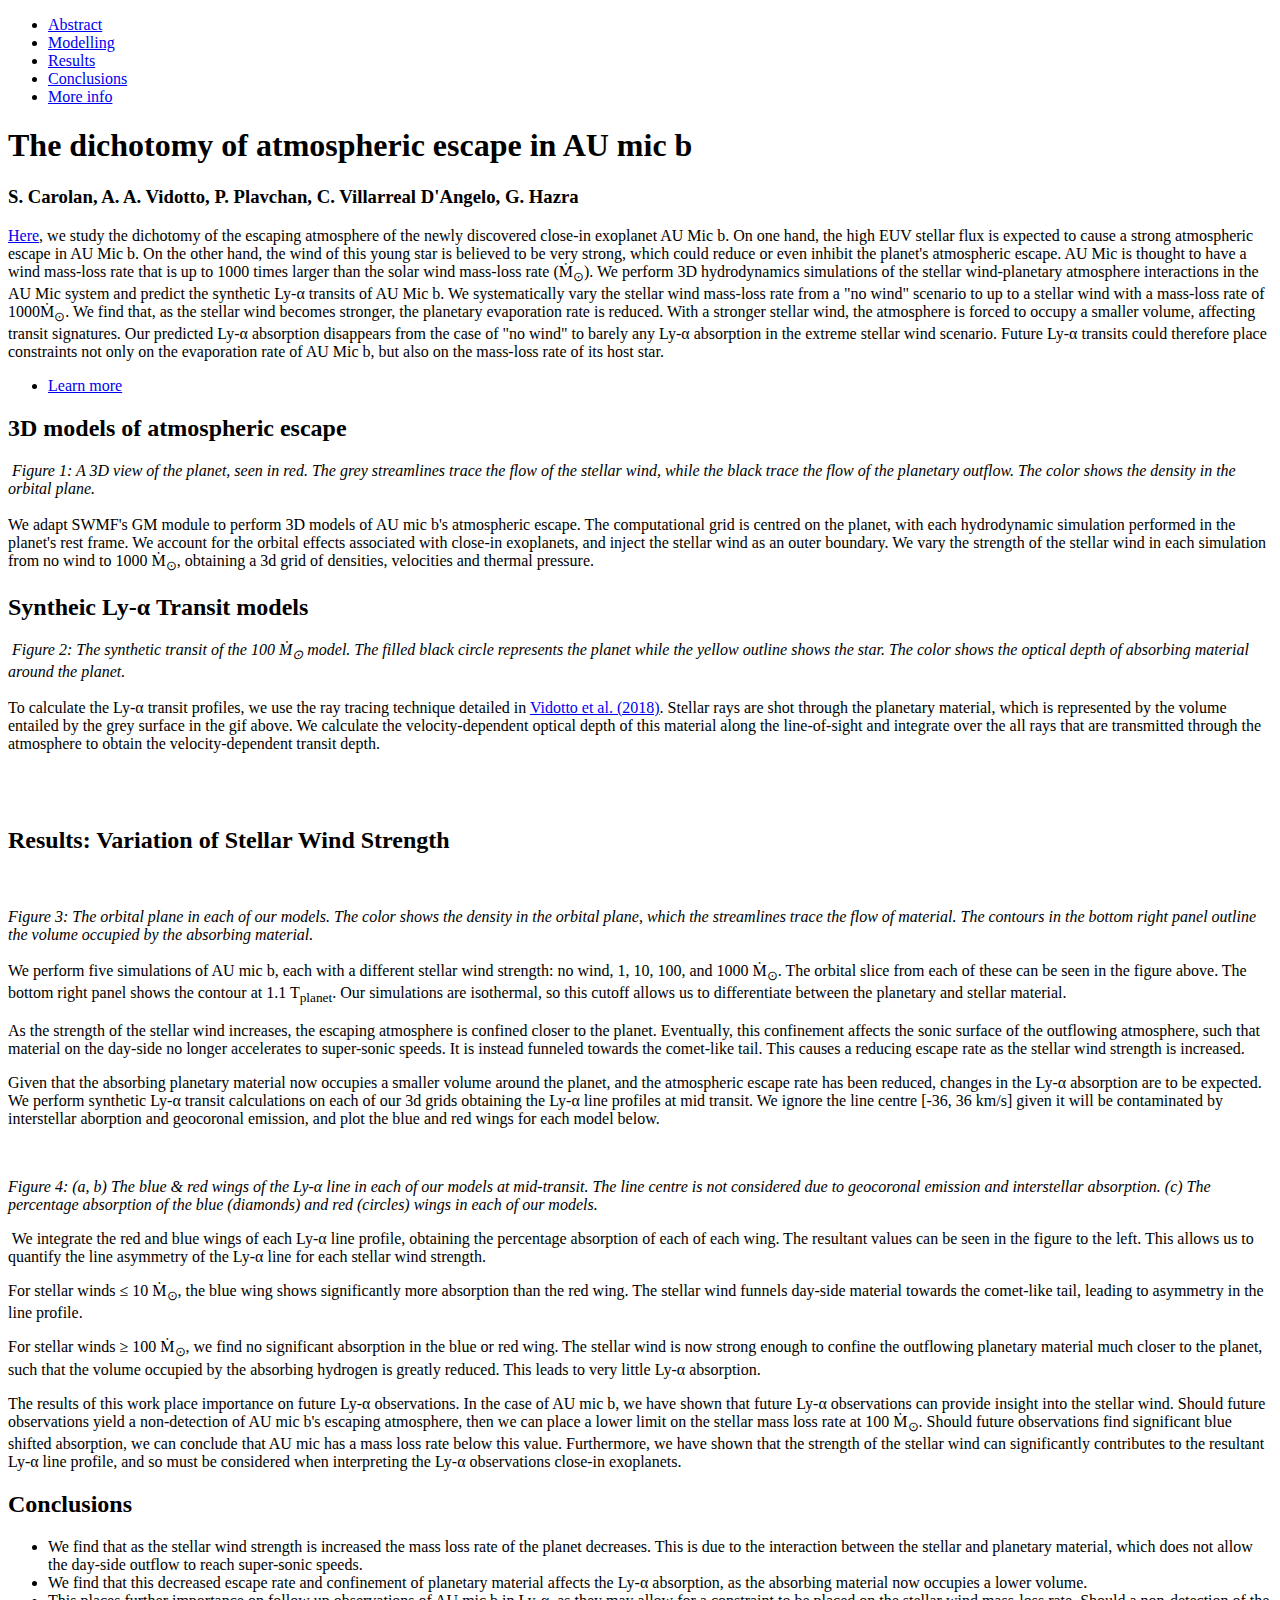
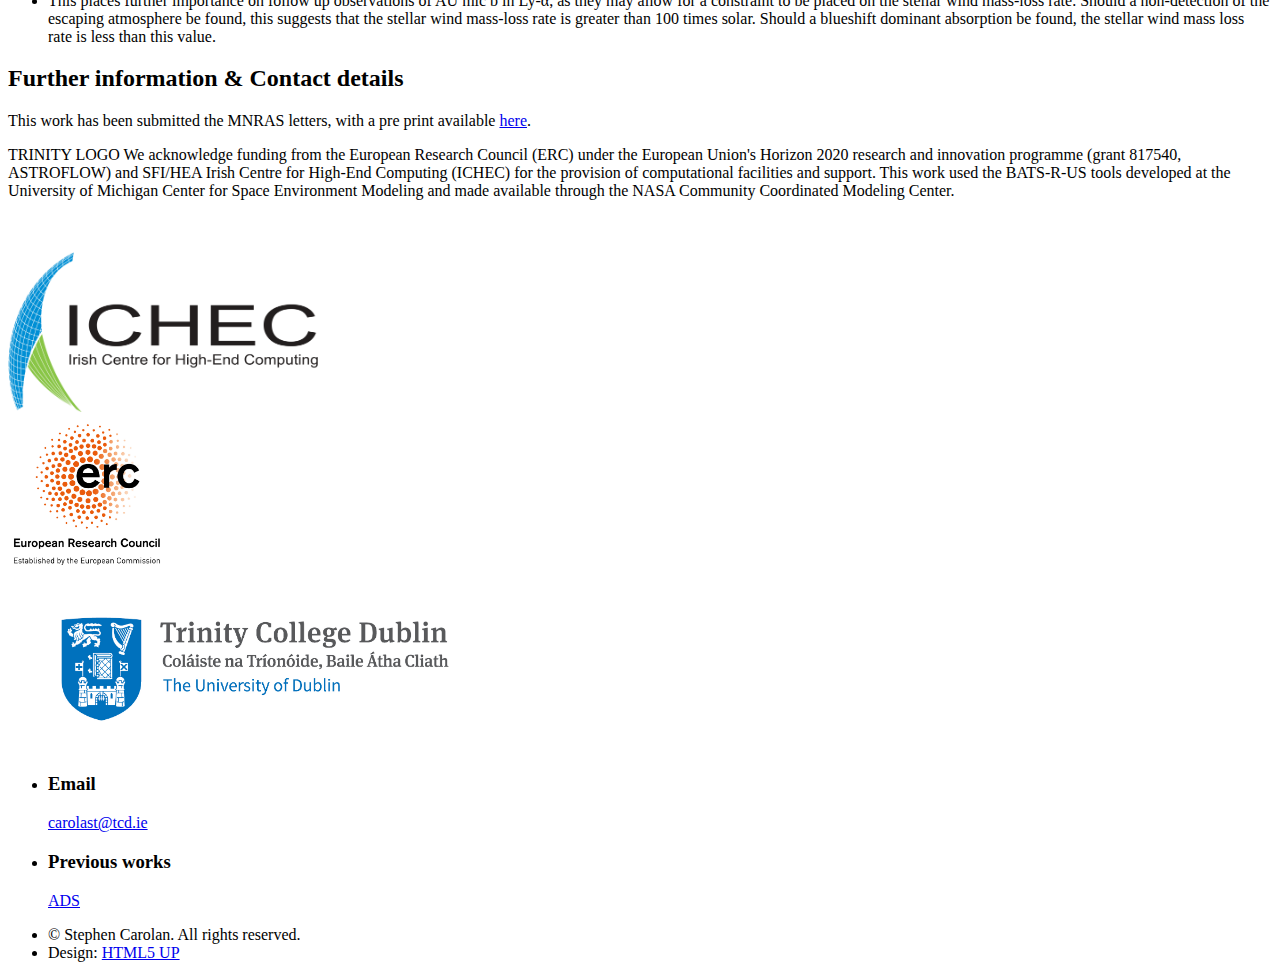
==== commit cfa7d928: "Added updated poster" ====
--- a/poster/index.html
+++ b/poster/index.html
@@ -1,175 +1,243 @@
-<!DOCTYPE HTML>
-<!--
-	Hyperspace by HTML5 UP
-	html5up.net | @ajlkn
-	Free for personal and commercial use under the CCA 3.0 license (html5up.net/license)
--->
-<html>
-	<head>
-		<title>Atmospheric Escape in AU mic b</title>
-		<meta charset="utf-8" />
-		<meta name="viewport" content="width=device-width, initial-scale=1, user-scalable=no" />
-		<link rel="stylesheet" href="assets/css/main.css" />
-		<noscript><link rel="stylesheet" href="assets/css/noscript.css" /></noscript>
-	</head>
-	<body class="is-preload">
-
-		<!-- Sidebar -->
-			<section id="sidebar">
-				<div class="inner">
-					<nav>
-						<ul>
-							<li><a href="#intro">Abstract</a></li>
-							<li><a href="#one">Modelling</a></li>
-							<li><a href="#two">Results</a></li>
-							<li><a href="#three">More info</a></li>
-						</ul>
-					</nav>
-				</div>
-			</section>
-
-		<!-- Wrapper -->
-			<div id="wrapper">
-
-				<!-- Intro -->
-					<section id="intro" class="wrapper style1 fullscreen fade-up">
-						<div class="inner">
-							<h1>The dichotomy of atmospheric escape in AU mic b</h1>
-							<h3>S. Carolan, A. A. Vidotto, P. Plavchan, C. Villarreal D'Angelo, G. Hazra</h3>
-							<p><a href="https://ui.adsabs.harvard.edu/abs/2020arXiv200613606C/abstract">Here</a>, we study the dichotomy of the escaping atmosphere of the newly discovered close-in exoplanet AU Mic b. 
-								On one hand, the high EUV stellar flux is expected to cause a strong atmospheric escape in AU Mic b. 
-								On the other hand, the wind of this young star is believed to be very strong, which could reduce or even inhibit the planet's atmospheric escape. 
-								AU Mic is thought to have a wind mass-loss rate that is up to 1000 times larger than the solar wind mass-loss rate (M&#775<sub>⊙</sub>). 
-								We perform 3D hydrodynamics simulations of the stellar wind-planetary atmosphere interactions in the AU Mic system and predict the 
-								synthetic Ly-α transits of AU Mic b. We systematically vary the stellar wind mass-loss rate from a `no wind' scenario to up to a stellar wind 
-								with a mass-loss rate of 1000M&#775<sub>⊙</sub>. 
-								We find that, as the stellar wind becomes stronger, the planetary evaporation rate is reduced. 
-								With a stronger stellar wind, the atmosphere is forced to occupy a smaller volume, affecting transit signatures. 
-								Our predicted Ly-α absorption disappears from the case of "no wind" to barely any Ly-α absorption in the extreme stellar wind scenario. 
-								Future Ly-α transits could therefore place constraints not only on the evaporation rate of AU Mic b, but also on the mass-loss rate 
-								of its host star.</p>
-							<ul class="actions">
-								<li><a href="#one" class="button scrolly">Learn more</a></li>
-							</ul>
-						</div>
-					</section>
-
-				<!-- One -->
-					<section id="one" class="wrapper style2 fade-up">
-						<div class="inner">
-							<h2>3D models of atmospheric escape</h2>
-							<a href="#" class="image left"><img src="images/rotating.gif" alt="" data-position="center center" style="width:20em; height:auto;" /></a>
-								<p>
-								We adapt SWMF's GM module to perform 3d models of AU mic b's atmospheric escape.
-								The computational grid is centred on the planet, with each hydrodynamic simulation performed in the planet's rest frame.
-								We account for the orbital effects associated with close-in exoplanets, and inject the stellar wind as an outer boundary.
-								We vary the strength of the stellar wind in each simulation from no wind to 1000 M&#775<sub>⊙</sub>, obtaining a 3d grid of densities,
-								velocities and thermal pressure.
-								</p>
-							</div>
-						
-							<div class="inner">
-								<h2>Syntheic Ly-α Transit models</h2>
-								<a href="#" class="image right"><img src="images/transiting.gif" alt="" data-position="center center" style="width:20em; height:auto;" /></a>
-								<p>To calculate the Ly-α transit profiles, we use the ray tracing technique detailed in 
-									<a href="https://ui.adsabs.harvard.edu/abs/2018MNRAS.481.5296V/abstract">Vidotto et al. (2018)</a>. 
-									Stellar rays are shot through the planetary material, which is represented by the volume entailed by the grey surface in the gif above. 
-									We calculate the velocity-dependent optical depth of this material along the line-of-sight and integrate over the all rays that are 
-									transmitted	through the atmosphere to obtain the velocity-dependent transit depth.<br><br><br><br><br><br>
-								</p>
-							</div>
-						
-					</section>
-
-				<!-- Two -->
-					<section id="two" class="wrapper style1-alt fade-up">
-						<div class="inner">
-							<h2>Results: Variation of Stellar Wind Strength</h2>
-							<a href="#" class="image main"><img src="images/six_panel.png" alt="" data-position="center center" /></a>
-							<p> 
-								We perform five simulations of AU mic b, each with a different stellar wind strength: no wind, 1, 10, 100, and 1000 M&#775<sub>⊙</sub>.
-								The orbital slice from each of these can be seen in the figure above. The bottom right panel shows the contour at 1.1 T<sub>planet</sub>. Given 
-								our simulations are isothermal, this selects the absorbing planetary material from stellar wind material.
-
-							<p>
-								We ignore the line centre [-36, 36 km/s] given it will be contaminated by interstellar aborption and geocoronal emission.
-								Below we have separated the blue and red wings of the Ly-α absorption in each of our models at mid transit.
-							</p>
-							<a href="#" class="image main"><img src="images/blue_and_red-1.png" alt="" data-position="center center" /></a>
-							<a href="#" class="image left"><img src="images/integral_split-1.png" alt="" data-position="center center" /></a>
-							<p>
-								For stellar winds &#8804 10 M&#775<sub>⊙</sub>, the blue wing shows significantly more absorption than the red wing. The stellar wind funnels day-side 
-								material towards the comet-like tail, leading to asymmetry in the line profile. 
-							</p>
-							<p>
-								For stellar winds &#8805 100 M&#775<sub>⊙</sub>, we find no significant absorption in the blue or red wing. The stellar wind is now strong enough to
-								confine the outflowing planetary material much closer to the planet, such that the volume occupied by the absorbing hydrogen is greatly reduced.
-								This leads to very little Ly-α absorption.
-							</p>
-							<p>
-								The results of this work place importance on future Ly-α observations. In the case of AU mic b, we have shown that future Ly-α observations can 
-								provide insight into the stellar wind. Should future observations yield a non-detection of AU mic b's escaping atmosphere, then we can place a 
-								lower limit on the stellar mass loss rate at 100 M&#775<sub>⊙</sub>. Should future observations find significant blue shifted absorption, we can 
-								conclude that AU mic has a mass loss rate below this value. Furthermore, we have shown that the strength of the stellar wind can significantly 
-								contributes to the resultant Ly-α line profile, and so must be considered when interpreting the Ly-α observations close-in exoplanets.
-							</p>
-						</div>
-					</section>
-
-				<!-- Three -->
-					<section id="three" class="wrapper style1 fade-up">
-						<div class="inner">
-							<h2>Further information & Contact details</h2>
-							
-							<div class="split style1">
-								<section>
-									<p>This work has been submitted the MNRAS letters, with a pre print available  
-										<a href="https://ui.adsabs.harvard.edu/abs/2020arXiv200613606C/abstract">here</a>.  
-									</p>
-									<p>
-										We acknowledge funding from the European Research 
-										Council (ERC) under the European Union's Horizon 2020 research and innovation programme (grant 817540, ASTROFLOW) and  SFI/HEA Irish 
-										Centre for High-End Computing (ICHEC) for the provision of computational facilities and support. This work used the BATS-R-US tools 
-										developed at the University of Michigan Center for Space Environment Modeling and made available through the NASA Community Coordinated
-										Modeling Center. 
-									</p>
-
-								</section>	
-								<section>
-									<ul class="contact">
-										<li>
-											<h3>Email</h3>
-											<a href="mailto:carolast@tcd.ie">carolast@tcd.ie</a>
-										</li>
-										<li>
-											<h3>Previous works</h3>
-											<a href="https://ui.adsabs.harvard.edu/search/filter_author_facet_hier_fq_author=AND&filter_author_facet_hier_fq_author=author_facet_hier%3A%221%2FCarolan%2C%20S%2FCarolan%2C%20S%22&fq=%7B!type%3Daqp%20v%3D%24fq_author%7D&fq_author=(author_facet_hier%3A%221%2FCarolan%2C%20S%2FCarolan%2C%20S%22)&q=author%3A%22Carolan%2C%20S.%22&sort=date%20desc%2C%20bibcode%20desc&p_=0">ADS</a>
-										</li>
-									</ul>
-								</section>
-							</div>
-						</div>
-					</section>
-
-			</div>
-
-		<!-- Footer -->
-			<footer id="footer" class="wrapper style1-alt">
-				<div class="inner">
-					<ul class="menu">
-						<li>&copy; Stephen Carolan. All rights reserved.</li><li>Design: <a href="http://html5up.net">HTML5 UP</a></li>
-					</ul>
-				</div>
-			</footer>
-
-		<!-- Scripts -->
-			<script src="assets/js/jquery.min.js"></script>
-			<script src="assets/js/jquery.scrollex.min.js"></script>
-			<script src="assets/js/jquery.scrolly.min.js"></script>
-			<script src="assets/js/browser.min.js"></script>
-			<script src="assets/js/breakpoints.min.js"></script>
-			<script src="assets/js/util.js"></script>
-			<script src="assets/js/main.js"></script>
-
-	</body>
+<!DOCTYPE HTML>
+<!--
+	Hyperspace by HTML5 UP
+	html5up.net | @ajlkn
+	Free for personal and commercial use under the CCA 3.0 license (html5up.net/license)
+-->
+<html>
+	<head>
+		<title>Atmospheric Escape in AU mic b</title>
+		<meta charset="utf-8" />
+		<meta name="viewport" content="width=device-width, initial-scale=1, user-scalable=no" />
+		<link rel="stylesheet" href="assets/css/main.css" />
+		<noscript><link rel="stylesheet" href="assets/css/noscript.css" /></noscript>
+	</head>
+	<body class="is-preload">
+
+		<!-- Sidebar -->
+			<section id="sidebar">
+				<div class="inner">
+					<nav>
+						<ul>
+							<li><a href="#intro">Abstract</a></li>
+							<li><a href="#one">Modelling</a></li>
+							<li><a href="#two">Results</a></li>
+							<li><a href="#three">Conclusions</a></li>
+							<li><a href="#four">More info</a></li>
+						</ul>
+					</nav>
+				</div>
+			</section>
+
+		<!-- Wrapper -->
+			<div id="wrapper">
+
+				<!-- Intro -->
+					<section id="intro" class="wrapper style1 fullscreen fade-up">
+						<div class="inner">
+							<h1>The dichotomy of atmospheric escape in AU mic b</h1>
+							<h3>S. Carolan, A. A. Vidotto, P. Plavchan, C. Villarreal D'Angelo, G. Hazra</h3>
+							<p><a href="https://ui.adsabs.harvard.edu/abs/2020arXiv200613606C/abstract">Here</a>, we study the dichotomy of the escaping atmosphere of the newly discovered close-in exoplanet AU Mic b. 
+								On one hand, the high EUV stellar flux is expected to cause a strong atmospheric escape in AU Mic b. 
+								On the other hand, the wind of this young star is believed to be very strong, which could reduce or even inhibit the planet's atmospheric escape. 
+								AU Mic is thought to have a wind mass-loss rate that is up to 1000 times larger than the solar wind mass-loss rate (M&#775<sub>⊙</sub>). 
+								We perform 3D hydrodynamics simulations of the stellar wind-planetary atmosphere interactions in the AU Mic system and predict the 
+								synthetic Ly-α transits of AU Mic b. We systematically vary the stellar wind mass-loss rate from a "no wind" scenario to up to a stellar wind 
+								with a mass-loss rate of 1000M&#775<sub>⊙</sub>. 
+								We find that, as the stellar wind becomes stronger, the planetary evaporation rate is reduced. 
+								With a stronger stellar wind, the atmosphere is forced to occupy a smaller volume, affecting transit signatures. 
+								Our predicted Ly-α absorption disappears from the case of "no wind" to barely any Ly-α absorption in the extreme stellar wind scenario. 
+								Future Ly-α transits could therefore place constraints not only on the evaporation rate of AU Mic b, but also on the mass-loss rate 
+								of its host star.</p>
+							<ul class="actions">
+								<li><a href="#one" class="button scrolly">Learn more</a></li>
+							</ul>
+						</div>
+					</section>
+
+				<!-- One -->
+					<section id="one" class="wrapper style1-alt fade-up">
+						<div class="inner">
+							<h2>3D models of atmospheric escape</h2>
+								<p><span class="image left"><img src="images/rotating.gif" alt="" /></span>
+									<i>Figure 1: A 3D view of the planet, seen in red. The grey streamlines trace the flow of the stellar wind, while the black trace the flow of the
+										planetary outflow. The color shows the density in the orbital plane.
+									</i>
+									<br><br>
+									We adapt SWMF's GM module to perform 3D models of AU mic b's atmospheric escape.
+									The computational grid is centred on the planet, with each hydrodynamic simulation performed in the planet's rest frame.
+									We account for the orbital effects associated with close-in exoplanets, and inject the stellar wind as an outer boundary.
+									We vary the strength of the stellar wind in each simulation from no wind to 1000 M&#775<sub>⊙</sub>, obtaining a 3d grid of densities,
+									velocities and thermal pressure.
+								</p>					
+						</div>
+						<div class="inner">
+							<h2>Syntheic Ly-α Transit models</h2>
+								<p><span class="image right"><img src="images/transiting.gif" alt="" /></span>
+									<i>
+										Figure 2: The synthetic transit of the 100 M&#775<sub>⊙</sub> model. The filled black circle represents the planet
+										while the yellow outline shows the star. The color shows the optical depth of absorbing material around the planet.
+									</i>
+									<br><br>
+									To calculate the Ly-α transit profiles, we use the ray tracing technique detailed in 
+									<a href="https://ui.adsabs.harvard.edu/abs/2018MNRAS.481.5296V/abstract">Vidotto et al. (2018)</a>. 
+									Stellar rays are shot through the planetary material, which is represented by the volume entailed by the grey surface in the gif above. 
+									We calculate the velocity-dependent optical depth of this material along the line-of-sight and integrate over the all rays that are 
+									transmitted	through the atmosphere to obtain the velocity-dependent transit depth.<br><br><br><br>
+								</p>
+							</div>
+						
+					</section>
+
+				<!-- Two -->
+					<section id="two" class="wrapper style1 fade-up">
+						<div class="inner">
+							<h2>Results: Variation of Stellar Wind Strength</h2>
+							<a href="images/six_panel.png" class="image main"><img src="images/six_panel.png" alt="" data-position="center center" /></a>
+							<p> 
+								<i>
+									Figure 3: The orbital plane in each of our models. The color shows the density in the orbital plane, which the streamlines trace the flow of material.
+									The contours in the bottom right panel outline the volume occupied by the absorbing material.
+								</i>	
+								 <br><br>
+								 We perform five simulations of AU mic b, each with a different stellar wind strength: no wind, 1, 10, 100, and 1000 M&#775<sub>⊙</sub>.
+								The orbital slice from each of these can be seen in the figure above. The bottom right panel shows the contour at 1.1 T<sub>planet</sub>.
+								Our simulations are isothermal, so this cutoff allows us to differentiate between the planetary and stellar material. 
+							</p>
+							<p>
+								As the strength of the stellar wind increases, the escaping atmosphere is confined closer to the planet. Eventually, this confinement
+								affects the sonic surface of the outflowing atmosphere, such that material on the day-side no longer accelerates to super-sonic speeds.
+								It is instead funneled towards the comet-like tail. This causes a reducing escape rate as the stellar wind strength is increased.
+							</p>
+							<p>
+								Given that the absorbing planetary material now occupies a smaller volume around the planet, and the atmospheric escape rate has been reduced, 
+								changes in the Ly-α absorption are to be expected. We perform synthetic Ly-α transit calculations on each of our 3d grids obtaining the Ly-α
+								line profiles at mid transit. We ignore the line centre [-36, 36 km/s] given it will be contaminated by interstellar aborption and geocoronal emission,
+								and plot the blue and red wings for each model below.
+							</p>
+							<a href="images/blue_and_red-1.png" class="image main"><img src="images/blue_and_red-1.png" alt="" data-position="center center"  /></a>
+							<p>
+								<i>
+									Figure 4:  (a, b) The blue & red wings of the Ly-α line in each of our models at mid-transit. The line centre is not considered due to geocoronal emission and interstellar
+									absorption. (c) The percentage absorption of the blue (diamonds) and red (circles) wings in each of our models.
+								</i>
+							</p>
+							<p><span class="image left"><img src="images/integral_split-1.png" alt="" /></span>
+								We integrate the red and blue wings of each Ly-α line profile, obtaining the percentage absorption of each of each wing. The resultant values can 
+								be seen in the figure to the left. This allows us to quantify the line asymmetry of the Ly-α line for each stellar wind strength.
+							</p>
+							<p>
+								For stellar winds &#8804 10 M&#775<sub>⊙</sub>, the blue wing shows significantly more absorption than the red wing. The stellar wind funnels day-side 
+								material towards the comet-like tail, leading to asymmetry in the line profile. 
+							</p>
+							<p>
+								For stellar winds &#8805 100 M&#775<sub>⊙</sub>, we find no significant absorption in the blue or red wing. The stellar wind is now strong enough to
+								confine the outflowing planetary material much closer to the planet, such that the volume occupied by the absorbing hydrogen is greatly reduced.
+								This leads to very little Ly-α absorption.
+							</p>
+							<p>
+								The results of this work place importance on future Ly-α observations. In the case of AU mic b, we have shown that future Ly-α observations can 
+								provide insight into the stellar wind. Should future observations yield a non-detection of AU mic b's escaping atmosphere, then we can place a 
+								lower limit on the stellar mass loss rate at 100 M&#775<sub>⊙</sub>. Should future observations find significant blue shifted absorption, we can 
+								conclude that AU mic has a mass loss rate below this value. Furthermore, we have shown that the strength of the stellar wind can significantly 
+								contributes to the resultant Ly-α line profile, and so must be considered when interpreting the Ly-α observations close-in exoplanets.
+							</p>
+						</div>
+					</section>
+
+					<!-- Three -->
+					<section id="three" class="wrapper style1-alt fade-up">
+						<div class="inner">
+							<h2>Conclusions</h2>
+							<ul>
+								
+								<li>
+										We find that as the stellar wind strength is increased the mass loss rate of the planet decreases.
+										This is due to the interaction between the stellar and planetary material, which does not allow the day-side 
+										outflow to reach super-sonic speeds. 
+								</li>
+								<li>
+										We find that this decreased escape rate and confinement of planetary material affects the Ly-α absorption, as the absorbing
+										material now occupies a lower volume.
+								</li>
+								<li>
+										This places further importance on follow up observations of AU mic b in Ly-α, as they may allow for a constraint to be placed
+										on the stellar wind mass-loss rate. Should a non-detection of the escaping atmosphere
+										be found, this suggests that the stellar wind mass-loss rate is greater than 100 times solar. Should a blueshift dominant absorption
+										be found, the stellar wind mass loss rate is less than this value.
+								</li>
+							</ul>
+						</div>
+					</section>
+
+
+				<!-- Four -->
+					<section id="four" class="wrapper style1 fade-up">
+						<div class="inner">
+							<h2>Further information & Contact details</h2>
+							
+							<div class="split style1">
+								<section>
+									<p>This work has been submitted the MNRAS letters, with a pre print available  
+										<a href="https://ui.adsabs.harvard.edu/abs/2020arXiv200613606C/abstract">here</a>.  
+									</p>
+									<p>
+										TRINITY LOGO
+
+
+										We acknowledge funding from the European Research 
+										Council (ERC) under the European Union's Horizon 2020 research and innovation programme (grant 817540, ASTROFLOW) and  SFI/HEA Irish 
+										Centre for High-End Computing (ICHEC) for the provision of computational facilities and support. This work used the BATS-R-US tools 
+										developed at the University of Michigan Center for Space Environment Modeling and made available through the NASA Community Coordinated
+										Modeling Center. <br><br><br>
+									</p>
+									<div class="row">
+										<div class="column">
+											<a href="images/ICHEC_logo.pdf" class="image" ><img src="images/ICHEC_logo.png" alt="" data-position="center center" style="width:auto; height:10em"/></a>
+										</div>
+										<div class="column">
+											<a href="images/LOGO-ERC.jpg" class="image"><img src="images/LOGO_ERC.jpg" alt="" data-position="center center"  style="width:auto; height:10em"/></a>
+										</div>
+									</div>
+									<div class="row">
+										<a href="images/Trinity_Main_Logo.jpg" class="image"><img src="images/Trinity_Main_Logo.jpg" alt="" data-position="center center"  style="width:auto; height:10.65em"/></a>									
+									</div>
+								</section>	
+								<section>
+									<ul class="contact">
+										<li>
+											<h3>Email</h3>
+											<a href="mailto:carolast@tcd.ie">carolast@tcd.ie</a>
+										</li>
+										<li>
+											<h3>Previous works</h3>
+											<a href="https://ui.adsabs.harvard.edu/search/filter_author_facet_hier_fq_author=AND&filter_author_facet_hier_fq_author=author_facet_hier%3A%221%2FCarolan%2C%20S%2FCarolan%2C%20S%22&fq=%7B!type%3Daqp%20v%3D%24fq_author%7D&fq_author=(author_facet_hier%3A%221%2FCarolan%2C%20S%2FCarolan%2C%20S%22)&q=author%3A%22Carolan%2C%20S.%22&sort=date%20desc%2C%20bibcode%20desc&p_=0">ADS</a>
+										</li>
+									</ul>
+								</section>
+							</div>
+						</div>
+					</section>
+
+			</div>
+
+		<!-- Footer -->
+			<footer id="footer" class="wrapper style1-alt">
+				<div class="inner">
+					<ul class="menu">
+						<li>&copy; Stephen Carolan. All rights reserved.</li><li>Design: <a href="http://html5up.net">HTML5 UP</a></li>
+					</ul>
+				</div>
+			</footer>
+
+		<!-- Scripts -->
+			<script src="assets/js/jquery.min.js"></script>
+			<script src="assets/js/jquery.scrollex.min.js"></script>
+			<script src="assets/js/jquery.scrolly.min.js"></script>
+			<script src="assets/js/browser.min.js"></script>
+			<script src="assets/js/breakpoints.min.js"></script>
+			<script src="assets/js/util.js"></script>
+			<script src="assets/js/main.js"></script>
+
+	</body>
 </html>--- a/poster/assets/css/noscript.css
+++ b/poster/assets/css/noscript.css
@@ -1,7 +1,7 @@
-/*
-	Hyperspace by HTML5 UP
-	html5up.net | @ajlkn
-	Free for personal and commercial use under the CCA 3.0 license (html5up.net/license)
+/*
+	Hyperspace by HTML5 UP
+	html5up.net | @ajlkn
+	Free for personal and commercial use under the CCA 3.0 license (html5up.net/license)
 */
 
 /* Spotlights */
